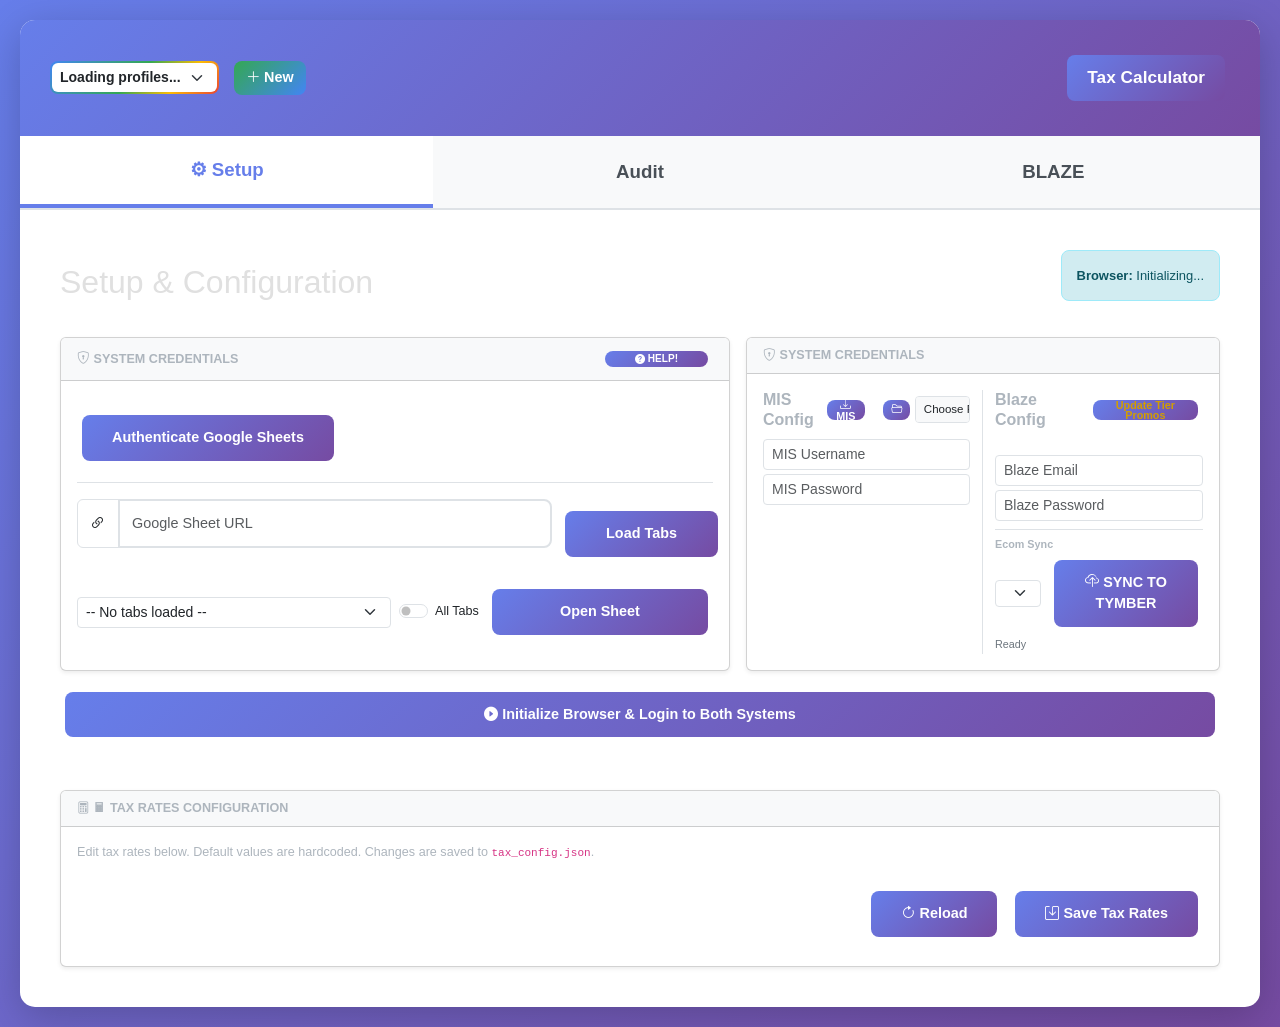
==== templates/index.html @ 5342b63c "Automated upload via uploader script v1.0" ====
<!DOCTYPE html>
<html lang="en">
<head>
    <meta charset="UTF-8">
    <meta name="viewport" content="width=device-width, initial-scale=1.0">
    <title>BLAZE MIS Audit Pro — TAT</title>
    <!-- External CSS -->
    <link href="https://cdn.jsdelivr.net/npm/bootstrap@5.3.0/dist/css/bootstrap.min.css" rel="stylesheet">
    <link href="https://cdn.jsdelivr.net/npm/bootstrap-icons@1.10.0/font/bootstrap-icons.css" rel="stylesheet">
    <link href="https://cdn.datatables.net/1.13.6/css/dataTables.bootstrap5.min.css" rel="stylesheet">
    <!-- App CSS (variables → main → components) -->
    <link rel="stylesheet" href="/static/css/variables.css">
    <link rel="stylesheet" href="/static/css/main.css">
    <link rel="stylesheet" href="/static/css/components/preflight.css">
    <link rel="stylesheet" href="/static/css/components/audit.css">
    <link rel="stylesheet" href="/static/css/components/updown.css">
</head>
<body>
<div class="container-main">
<div class="header">
    <div style="display: flex; justify-content: space-between; align-items: center; width: 100%;">
        <!-- Profile Selector (Google Chrome Colors) -->
        <div style="display: flex; align-items: center; gap: 10px;">
            <div style="display: flex; align-items: center; background: linear-gradient(135deg, #4285F4 0%, #34A853 50%, #FBBC05 75%, #EA4335 100%); padding: 2px; border-radius: 8px;">
                <select id="profile-selector" class="form-select form-select-sm" 
                        style="font-weight: 600; border: none; border-radius: 6px; min-width: 160px; cursor: pointer;"
                        onchange="onProfileChange(this.value)">
                    <option value="">Loading profiles...</option>
                </select>
            </div>
            <button class="btn btn-sm" onclick="openRegisterModal()" 
                    style="background: linear-gradient(135deg, #34A853 0%, #4285F4 100%); color: white; border: none; font-weight: 600; padding: 6px 12px;">
                <i class="bi bi-plus-lg"></i> New
            </button>
        </div>
        
        <!-- Tax Calculator Button -->
        <button id="calcDropdownBtn" class="btn btn-primary" onclick="toggleCalcModal()" 
                style="font-size: 1.2em; padding: 10px 20px; background: linear-gradient(135deg, #667eea 0%, #764ba2 100%); border: none;">
             Tax Calculator
        </button>
    </div>
</div>

<!-- Restart Required Banner (hidden by default) -->
<div id="restart-banner" style="display: none; background: linear-gradient(135deg, #ff6b6b 0%, #ee5a24 100%); color: white; padding: 12px 20px; text-align: center;">
    <strong><i class="bi bi-arrow-repeat"></i> Profile Changed!</strong> 
    <span id="restart-banner-text">Restart required to apply changes.</span>
    <button class="btn btn-light btn-sm ms-3" onclick="restartApplication()" style="font-weight: 600;">
        <i class="bi bi-power"></i> Restart Now
    </button>
    <button class="btn btn-outline-light btn-sm ms-2" onclick="hideRestartBanner()">
        Later
    </button>
</div>

<div class="main-nav" style="display: flex; background: #f8f9fa; border-bottom: 2px solid #dee2e6;">
    <button class="main-nav-btn active" onclick="switchMainTab('setup', this)">&#x2699; Setup</button>
    <button class="main-nav-btn" onclick="switchMainTab('mis', this)"> Audit</button>
    <button class="main-nav-btn" onclick="switchMainTab('blaze', this)"> BLAZE</button>
</div>

<div id="mis-sub-nav" class="sub-nav" style="display:none; padding:10px 20px; background:#fff; border-bottom:1px solid #dee2e6;">
    <button class="sub-nav-btn active" onclick="switchMISTab('csv-gen', this)">Creation Checklist</button>
    <button class="sub-nav-btn" onclick="switchMISTab('id-match', this)">ID Matcher - Google Sheet > MIS CSV</button>
    <button class="sub-nav-btn" onclick="switchMISTab('cleanup-audit', this)" style="background: linear-gradient(135deg, #667eea 0%, #764ba2 100%); color: white; border: none;">&#x1F9F9; Cleanup Audit</button>
    <button class="sub-nav-btn" onclick="switchMISTab('split-audit', this)" style="background: linear-gradient(135deg, #f093fb 0%, #f5576c 100%); color: white; border: none;">&#x2702; Up-Down Planning</button>
    <button class="sub-nav-btn" onclick="switchMISTab('comp-audit', this)" style="background: linear-gradient(135deg, #11998e 0%, #38ef7d 100%); color: white; border: none;"><i class="bi bi-clipboard-check"></i> Comprehensive Audit</button>
    <button class="sub-nav-btn" onclick="switchMISTab('conflict', this)">Conflict Audit - Active</button>
    <button id="reinject-validation-btn" onclick="reinjectValidation()" style="background: linear-gradient(135deg, #28a745 0%, #20c997 100%); color: white; border: none; padding: 8px 16px; border-radius: 4px; font-weight: bold; cursor: pointer; margin-left: 20px; box-shadow: 0 2px 4px rgba(0,0,0,0.2);" title="Re-inject validation code into MIS browser tab after page refresh">&#x1F504; Re-inject Validation</button>
</div>

<div class="content" style="padding:40px;">
    <!-- SETUP TAB -->
    <div id="setup-section" class="main-section active">
        
        <div class="d-flex justify-content-between align-items-center mb-3">
            <h2>Setup & Configuration</h2>
            <div id="browser-ready-status" class="alert alert-secondary py-1 px-3 mb-0" style="font-size: 0.9em;">
                <strong>Browser:</strong> <span id="browser-ready-text">Initializing...</span>
            </div>
        </div>

        <div class="row g-3 mb-3">
            
            <div class="col-lg-7">
                <div class="card h-100 shadow-sm">
                    <div class="card-header bg-light fw-bold text-uppercase text-muted small d-flex justify-content-between align-items-center">
                        <span><i class="bi bi-shield-lock"></i> System Credentials</span>
                        <button class="btn btn-danger btn-sm py-0" style="font-size: 0.8em;" data-bs-toggle="modal" data-bs-target="#helpModal">
                            <i class="bi bi-question-circle-fill"></i> HELP!
                        </button>
                    </div>
                    <div class="card-body d-flex flex-column justify-content-center">
                        
                        <div class="d-flex align-items-center gap-3 mb-3 pb-3 border-bottom">
                            <button class="btn btn-outline-primary btn-sm" onclick="authenticateGoogle()">Authenticate Google Sheets</button>
                            <div id="auth-status" class="d-inline-block small"></div> 
                        </div>

                        <div class="row g-2 align-items-center mb-3">
                            <div class="col-9">
                                <div class="input-group">
                                    <span class="input-group-text bg-white"><i class="bi bi-link-45deg"></i></span>
                                    <input type="text" id="mis-sheet-url" class="form-control" placeholder="Google Sheet URL">
                                </div>
                            </div>
                            <div class="col-3">
                                <button class="btn btn-secondary w-100" onclick="loadMISSheetTabs(this)">Load Tabs</button>
                            </div>
                        </div>

                        <div class="row g-2 align-items-center">
                            <div class="col-md-6">
                                <select id="mis-tab" class="form-select form-select-sm">
                                    <option value="">-- No tabs loaded --</option>
                                </select>
                            </div>
                            <div class="col-md-6 d-flex align-items-center gap-2">
                                <div class="form-check form-switch mb-0" style="white-space: nowrap;">
                                    <input class="form-check-input" type="checkbox" id="mis-show-all-tabs" onchange="renderTabOptions()">
                                    <label class="form-check-label small" for="mis-show-all-tabs">All Tabs</label>
                                </div>
                                <button class="btn btn-primary btn-sm flex-grow-1" onclick="initializeSheetPage(this)">Open Sheet</button>
                            </div>
                        </div>
                    </div>
                </div>
            </div>

            <div class="col-lg-5">
                <div class="card h-100 shadow-sm">
                    <div class="card-header bg-light fw-bold text-uppercase text-muted small">
                        <i class="bi bi-shield-lock"></i> System Credentials
                    </div>
            <div class="card-body">
                <div class="row">
                    <div class="col-md-6 border-end">
                        <div class="d-flex justify-content-between align-items-center mb-1">
                            <div class="d-flex align-items-center gap-2">
                                <h6 class="text-muted fw-bold mb-0">MIS Config</h6>
                                <button class="btn btn-outline-success py-0 px-2" style="font-size: 0.75em; height: 20px; line-height: 1;" onclick="pullMisCsv(this)">
                                    <i class="bi bi-download"></i> MIS CSV
                                </button>
                                <button class="btn btn-outline-secondary py-0 px-2" style="font-size: 0.75em; height: 20px; line-height: 1;" onclick="openMisReportsFolder()" title="Open MIS Reports folder">
                                    <i class="bi bi-folder2-open"></i>
                                </button>
                            </div>
                            <div style="width: 50%;">
                                <input type="file" id="mis-csv" accept=".csv" class="form-control form-control-sm" style="font-size: 0.8em;" onchange="handleMISCSV(this)">
                            </div>
                        </div>
                        <div id="mis-csv-status" class="small text-success text-end mb-2" style="min-height: 1.2em; font-size: 0.75em; margin-top:-5px;"></div>
                        <div id="mis-csv-folder-path" class="small text-muted text-end" style="font-size: 0.65em; margin-top:-10px; word-break: break-all;"></div>

                        <div class="mb-2">
                            <input type="text" id="mis-username" class="form-control form-control-sm mb-1" placeholder="MIS Username">
                            <input type="password" id="mis-password" class="form-control form-control-sm" placeholder="MIS Password">
                        </div>
                    </div>

                    <div class="col-md-6">
                        <div class="d-flex justify-content-between align-items-center mb-1">
                            <div class="d-flex align-items-center gap-2">
                                <h6 class="text-muted fw-bold mb-0">Blaze Config</h6>
                                <button class="btn btn-outline-warning py-0 px-2" 
                                        style="font-size: 0.75em; height: 20px; line-height: 1; font-weight: bold; color: #d39e00; border-color: #ffc107;" 
                                        onclick="runTierUpdate(this)"
                                        title="Run automated tag updates for T1/T2/T3 Bag Days">
                                    Update Tier Promos
                                </button>
                            </div>
                        </div>
                        
                        <div id="blaze-sync-status" class="small mb-1" style="min-height:18px; font-size: 0.8em;"></div>

                        <div class="mb-2 mt-1">
                            <input type="text" id="blaze-email" class="form-control form-control-sm mb-1" placeholder="Blaze Email">
                            <input type="password" id="blaze-password" class="form-control form-control-sm" placeholder="Blaze Password">
                        </div>
                        
                        <!-- v12.24.0: Blaze Ecom Sync to Tymber -->
                        <div class="mt-2 pt-2 border-top">
                            <div class="d-flex align-items-center gap-2 mb-1">
                                <h6 class="text-muted fw-bold mb-0" style="font-size: 0.75em;">Ecom Sync</h6>
                            </div>
                            <div class="d-flex align-items-center gap-2">
                                <select id="ecom-sync-store" class="form-select form-select-sm" style="flex: 1; font-size: 0.8em;">
                                    <option value="">Select Store...</option>
                                    <option value="DAVIS">DAVIS</option>
                                    <option value="DIXON">DIXON</option>
                                    <option value="NAPA">NAPA</option>
                                    <option value="SANTA ROSA">SANTA ROSA</option>
                                    <option value="OAKLAND">OAKLAND</option>
                                    <option value="SAN FRANCISCO">SAN FRANCISCO</option>
                                    <option value="LOS ANGELES">LOS ANGELES</option>
                                    <option value="SAN DIEGO">SAN DIEGO</option>
                                    <option value="SAN JOSE">SAN JOSE</option>
                                    <option value="SACRAMENTO">SACRAMENTO</option>
                                    <option value="FRESNO">FRESNO</option>
                                    <option value="LONG BEACH">LONG BEACH</option>
                                </select>
                                <button class="btn btn-outline-primary btn-sm" 
                                        onclick="syncToTymber(this)"
                                        title="Sync inventory to Tymber menu for selected store">
                                    <i class="bi bi-cloud-upload"></i> SYNC TO TYMBER
                                </button>
                            </div>
                            <div id="ecom-sync-status" class="small mt-1" style="min-height: 18px; font-size: 0.75em; color: #6c757d;">Ready</div>
                        </div>
                    </div>
                </div>
            </div>
        </div>
        </div>  <!-- Close col-lg-5 -->
    </div>  <!-- Close row g-3 mb-3 -->


        <div class="d-grid gap-2">
            <button class="btn btn-success btn-lg fw-bold" onclick="initializeAllSystems(this)">
                <i class="bi bi-play-circle-fill"></i> Initialize Browser & Login to Both Systems
            </button>
            <div id="init-status" class="text-center mt-2"></div>
        </div>

        <!-- TAX RATES CONFIGURATION -->
        <div class="row g-3 mt-3">
            <div class="col-12">
                <div class="card shadow-sm">
                    <div class="card-header bg-light fw-bold text-uppercase text-muted small">
                        <i class="bi bi-calculator"></i> &#x1F5A9; Tax Rates Configuration
                    </div>
                    <div class="card-body">
                        <p class="text-muted small mb-3">
                            Edit tax rates below. Default values are hardcoded. Changes are saved to <code>tax_config.json</code>.
                        </p>
                        <div class="row g-2" id="tax-rates-container">
                            <!-- Tax rate inputs will be populated by JavaScript -->
                        </div>
                        <div class="d-flex justify-content-end gap-2 mt-3">
                            <button class="btn btn-secondary" onclick="loadTaxRatesForEdit()">
                                <i class="bi bi-arrow-clockwise"></i> Reload
                            </button>
                            <button class="btn btn-primary" onclick="saveTaxRates()">
                                <i class="bi bi-save"></i> Save Tax Rates
                            </button>
                        </div>
                        <div id="tax-save-status" class="mt-2 text-center small"></div>
                    </div>
                </div>
            </div>
        </div>

        <div id="setup-summary"></div>
    </div>
    
    <!-- MIS TAB -->
    <div id="mis-section" class="main-section">
        
        <!-- Creation Checklist -->
        <div id="csv-gen-section" class="sub-section active">
            <h2>Creation Checklist</h2>
            <button class="btn" onclick="generateCSV()">Generate CSV</button>
            <div id="gen-results">
                <!-- Deal type sub-tabs will be injected here by displayGeneratedCSV() -->
            </div>
        </div>
        
        <!-- ID Matcher -->
        <div id="id-match-section" class="sub-section">
            <h2>ID Matcher</h2>
            
            <!-- v12.1: Subtabs for ID Matcher and MAudit -->
            <ul class="nav nav-tabs mb-3" id="idMatcherSubTabs">
                <li class="nav-item">
                    <a class="nav-link active" href="#" onclick="switchIdMatcherSubTab('matcher', this); return false;">ID Matcher</a>
                </li>
                <li class="nav-item">
                    <a class="nav-link" href="#" onclick="switchIdMatcherSubTab('maudit', this); return false;">Google > MAudit</a>
                </li>
            </ul>
            
            <!-- ID Matcher Subtab Content -->
            <div id="id-matcher-subtab-matcher" class="id-matcher-subtab-content">
                <div class="focus-panel" id="matcher-focus-panel">
                    <div class="form-check form-switch">
                        <input class="form-check-input" type="checkbox" id="matcher-focus-enable" onchange="toggleFocus('matcher')">
                        <label class="form-check-label fw-bold" for="matcher-focus-enable"> Enable Focus</label>
                    </div>
                    <div id="matcher-focus-controls" style="display:flex; gap:15px; opacity:0.5; pointer-events:none;">
                        <input type="date" id="matcher-focus-date" class="form-control" style="width:auto;">
                        <div class="form-check form-switch pt-2">
                            <input class="form-check-input" type="checkbox" id="matcher-focus-expand">
                            <label class="form-check-label" for="matcher-focus-expand"> Expand to Month</label>
                        </div>
                    </div>
                    <div style="display: flex; align-items: center; gap: 10px; margin-left: auto;">
                        <button class="btn" onclick="runMatcher()">Run Matcher</button>
                        <div id="apply-btns-container" style="display:none;">
                            <button id="apply-mis-btn" class="btn btn-success btn-sm" onclick="applyMatches('mis')" title="Apply only MIS IDs to Google Sheet">
                                <i class="bi bi-file-earmark-plus"></i> Apply MIS IDs
                            </button>
                            <button id="apply-blaze-btn" class="btn btn-primary btn-sm" onclick="applyMatches('blaze')" title="Apply only Blaze Titles to Google Sheet">
                                <i class="bi bi-lightning-charge"></i> Apply Blaze Titles
                            </button>
                            <button id="apply-all-btn" class="btn btn-warning btn-sm" onclick="applyMatches('all')" title="Apply both MIS IDs and Blaze Titles">
                                <i class="bi bi-check2-all"></i> Apply All
                            </button>
                        </div>
                        <span id="matcher-status" style="color: #666; font-style: italic; font-size: 0.9em;"></span>
                    </div>
                </div>
                <div id="match-results">
                    <!-- Deal type sub-tabs will be injected here by displayMatchResults() -->
                </div>
            </div>
            
            <!-- MAudit Subtab Content (v12.1) -->
            <div id="id-matcher-subtab-maudit" class="id-matcher-subtab-content" style="display:none;">
                <div class="alert alert-info mb-3">
                    <i class="bi bi-info-circle"></i> 
                    <strong>Google > MAudit:</strong> Verify Google Sheet deals against MIS CSV data.
                    <br><small class="text-muted">Compares: Discount, Vendor %, Start/End Dates, Brand, Locations. Groups by verification status.</small>
                </div>
                
                <div class="d-flex justify-content-between align-items-center mb-3">
                    <div>
                        <button class="btn btn-primary" onclick="runMAudit()">
                            <i class="bi bi-check2-circle"></i> Run MAudit Verification
                        </button>
                        <span id="maudit-status" class="ms-2" style="color: #666; font-style: italic;"></span>
                    </div>
                </div>
                
                <div id="maudit-results">
                    <!-- MAudit results will be injected here by renderMAuditResults() -->
                    <p class="text-muted">Click "Run MAudit Verification" to compare Google Sheet against MIS CSV.</p>
                </div>
            </div>
        </div>
        <div id="conflict-section" class="sub-section">
            <div class="d-flex justify-content-between align-items-center mb-3">
                <h2>[!] ⚠️⚠️ Conflict Audit</h2>
                <div>
                    <span id="conflict-stats" class="badge bg-secondary fs-6 me-2">Ready to Scan</span>
                    <button class="btn btn-warning fw-bold" onclick="runConflictAudit()">
                        <i class="bi bi-radioactive"></i> Run Conflict Check
                    </button>
                </div>
            </div>
            
            <div class="alert alert-info">
                <i class="bi bi-info-circle"></i> 
                Scans <strong>Active Deals</strong> (running today) in MIS .CSV for duplicates/potential conflicts based on 
                <strong>Brand and Weekday</strong>, ignores store location for now.
            </div>

            <div id="conflict-results">
                <!-- Conflict results will be injected here by renderConflictResults() -->
            </div>
        </div> 

        <!-- ============================================ -->
        <!-- CLEANUP AUDIT - Find stale MIS entries -->
        <!-- ============================================ -->
        <div id="cleanup-audit-section" class="sub-section">
            <div class="d-flex justify-content-between align-items-center mb-3">
                <h2 style="background: linear-gradient(135deg, #667eea 0%, #764ba2 100%); -webkit-background-clip: text; -webkit-text-fill-color: transparent; background-clip: text;">
                    &#x1F9F9; Cleanup Audit
                </h2>
                <div>
                    <span id="cleanup-audit-stats" class="badge bg-secondary fs-6 me-2">Ready</span>
                    <button class="btn btn-primary fw-bold" onclick="runCleanupAudit()">
                        <i class="bi bi-search"></i> Run Cleanup Audit
                    </button>
                </div>
            </div>

            <div class="alert alert-info mb-3">
                <strong><i class="bi bi-lightbulb"></i> Purpose:</strong> Find active MIS entries that should be turned off.
                <br><small class="text-muted">
                    Identifies MIS entries that are <strong>active</strong> (no end date or end date in future) 
                    but are <strong>NOT</strong> found in the Google Sheet. These are potential stragglers from old deals.
                </small>
            </div>

            <!-- Detection Method Sub-Tabs -->
            <ul class="nav nav-tabs mb-3" id="cleanupMethodTabs">
                <li class="nav-item">
                    <a class="nav-link active" href="#" onclick="switchCleanupMethod('full-match', this); return false;">
                        <i class="bi bi-check2-all"></i> Full Field Match
                    </a>
                </li>
                <li class="nav-item">
                    <a class="nav-link" href="#" onclick="switchCleanupMethod('id-only', this); return false;">
                        <i class="bi bi-hash"></i> MIS ID Only
                    </a>
                </li>
            </ul>

            <!-- Method 1: Full Field Match -->
            <div id="cleanup-method-full-match" class="cleanup-method-content" style="display:block;">
                <div class="alert alert-secondary mb-3">
                    <strong>Full Field Match:</strong> Finds active MIS entries where Brand + Weekday + Discount + Vendor% + Locations 
                    do NOT match any row in the Google Sheet.
                </div>
                
                <!-- Section Sub-Tabs (Weekly/Monthly/Sale) -->
                <ul class="nav nav-pills mb-3" id="cleanupFullMatchSectionTabs">
                    <li class="nav-item">
                        <a class="nav-link active" href="#" onclick="filterCleanupSection('full-match', 'all', this); return false;">All</a>
                    </li>
                    <li class="nav-item">
                        <a class="nav-link" href="#" onclick="filterCleanupSection('full-match', 'weekly', this); return false;">Weekly</a>
                    </li>
                    <li class="nav-item">
                        <a class="nav-link" href="#" onclick="filterCleanupSection('full-match', 'monthly', this); return false;">Monthly</a>
                    </li>
                    <li class="nav-item">
                        <a class="nav-link" href="#" onclick="filterCleanupSection('full-match', 'sale', this); return false;">Sale</a>
                    </li>
                </ul>
                
                <div id="cleanup-full-match-results">
                    <p class="text-muted">Click "Run Cleanup Audit" to scan for stale MIS entries.</p>
                </div>
            </div>

            <!-- Method 2: MIS ID Only -->
            <div id="cleanup-method-id-only" class="cleanup-method-content" style="display:none;">
                <div class="alert alert-secondary mb-3">
                    <strong>MIS ID Only:</strong> Finds active MIS entries whose ID does NOT appear anywhere 
                    in the Google Sheet's MIS ID column.
                </div>
                
                <!-- Section Sub-Tabs (Weekly/Monthly/Sale) -->
                <ul class="nav nav-pills mb-3" id="cleanupIdOnlySectionTabs">
                    <li class="nav-item">
                        <a class="nav-link active" href="#" onclick="filterCleanupSection('id-only', 'all', this); return false;">All</a>
                    </li>
                    <li class="nav-item">
                        <a class="nav-link" href="#" onclick="filterCleanupSection('id-only', 'weekly', this); return false;">Weekly</a>
                    </li>
                    <li class="nav-item">
                        <a class="nav-link" href="#" onclick="filterCleanupSection('id-only', 'monthly', this); return false;">Monthly</a>
                    </li>
                    <li class="nav-item">
                        <a class="nav-link" href="#" onclick="filterCleanupSection('id-only', 'sale', this); return false;">Sale</a>
                    </li>
                </ul>
                
                <div id="cleanup-id-only-results">
                    <p class="text-muted">Click "Run Cleanup Audit" to scan for stale MIS entries.</p>
                </div>
            </div>
        </div>

        <!-- ============================================ -->
        <!-- UP-DOWN PLANNING (formerly Split Audit) -->
        <!-- ============================================ -->
        <div id="split-audit-section" class="sub-section">
            <div class="d-flex justify-content-between align-items-center mb-3">
                <h2 style="background: linear-gradient(135deg, #f093fb 0%, #f5576c 100%); -webkit-background-clip: text; -webkit-text-fill-color: transparent; background-clip: text;">
                    &#x2702; Up-Down Planning
                </h2>
                <span id="split-audit-stats" class="badge bg-secondary fs-6">Ready</span>
            </div>

            <div class="alert alert-info mb-3">
                <strong><i class="bi bi-lightbulb"></i> Purpose:</strong> Manage Weekly Deal splits when interrupted by Sale/Monthly deals.
                <br><small class="text-muted">
                    <strong>Dominance Hierarchy:</strong> Sale/Monthly (Tier 1) > Weekly (Tier 2). 
                    Weekly deals must be <em>split</em> in MIS to avoid overlap on conflict dates.
                </small>
            </div>

            <!-- Phase Sub-Tabs -->
            <div class="btn-group mb-3" role="group" style="width: 100%;">
                <button type="button" class="btn btn-outline-primary active split-phase-btn" 
                        onclick="switchSplitPhase('planning', this)" style="flex: 1;">
                    <i class="bi bi-list-task"></i> Phase 1: Planning
                </button>
                <button type="button" class="btn btn-outline-success split-phase-btn" 
                        onclick="switchSplitPhase('final-check', this)" style="flex: 1;">
                    <i class="bi bi-check2-all"></i> Phase 2: Final Verification
                </button>
            </div>

            <!-- Phase 1: Planning -->
            <div id="split-phase-planning" class="split-phase-content active">
                <div class="card shadow-sm">
                    <div class="card-header bg-primary text-white">
                        <strong><i class="bi bi-list-task"></i> Phase 1: Planning (Google Sheet Only)</strong>
                    </div>
                    <div class="card-body">
                        <p class="text-muted mb-3">
                            <strong>Goal:</strong> Analyze your Google Sheet and generate a <em>To-Do List</em> for MIS entries.
                            <br>If a Weekly deal conflicts with a Sale/Monthly deal on specific dates, you'll see exactly how to split it.
                        </p>
                        
                        <div class="text-center mb-4">
                            <button class="btn btn-primary btn-lg fw-bold shadow" onclick="runSplitPlanningAudit()" style="padding: 15px 40px;">
                                <i class="bi bi-calendar-check"></i> Generate Split Plan
                            </button>
                        </div>

                        <div id="split-planning-results">
                            <!-- Planning results will be injected here -->
                        </div>
                    </div>
                </div>
            </div>

            <!-- Phase 2: Final Verification -->
            <div id="split-phase-final-check" class="split-phase-content" style="display: none;">
                <div class="card shadow-sm">
                    <div class="card-header bg-success text-white">
                        <strong><i class="bi bi-check2-all"></i> Phase 2: Final Verification (Sheet + MIS CSV)</strong>
                    </div>
                    <div class="card-body">
                        <p class="text-muted mb-3">
                            <strong>Goal:</strong> Verify that deals created in MIS match the expected entry plans from Phase 1.
                            <br>Compares MIS IDs logged in Google Sheet against actual CSV data.
                        </p>

                        <div class="alert alert-success">
                            <i class="bi bi-info-circle"></i> 
                            <strong>Prerequisites:</strong>
                            <ul class="mb-0 mt-2">
                                <li>Complete Phase 1 to generate split plans</li>
                                <li>Create all deals in MIS (Part 1, GAP, PATCH, Part 2)</li>
                                <li>Log MIS IDs in Google Sheet using Apply buttons (with prefixes: "Gap: ", "Patch: ")</li>
                                <li>Pull the latest MIS CSV after creating all deals</li>
                            </ul>
                        </div>
                        
                        <div class="row mb-3">
                            <div class="col-md-6">
                                <div class="card border-secondary">
                                    <div class="card-body text-center">
                                        <div class="mb-2 text-muted small">MIS CSV Status</div>
                                        <div id="phase2-csv-status" class="fw-bold text-secondary">
                                            <i class="bi bi-file-earmark-x"></i> No CSV Loaded
                                        </div>
                                    </div>
                                </div>
                            </div>
                            <div class="col-md-6">
                                <div class="card border-secondary">
                                    <div class="card-body text-center">
                                        <button class="btn btn-outline-primary btn-sm" onclick="pullMisCsvForPhase2()">
                                            <i class="bi bi-cloud-download"></i> Pull MIS CSV
                                        </button>
                                        <span class="text-muted small ms-2">(Updates global CSV)</span>
                                    </div>
                                </div>
                            </div>
                        </div>
                        
                        <div class="text-center mb-4">
                            <button class="btn btn-success btn-lg fw-bold shadow" onclick="runPhase2FinalCheck()" style="padding: 15px 40px;">
                                <i class="bi bi-shield-check"></i> Run Final Verification
                            </button>
                        </div>

                        <div id="split-final-check-results">
                            <!-- Final verification results will be injected here -->
                        </div>
                    </div>
                </div>
            </div>
        </div>

        <!-- ============================================ -->
        <!-- v12.25.0: COMPREHENSIVE AUDIT -->
        <!-- ============================================ -->
        <div id="comp-audit-section" class="sub-section">
            <div class="d-flex justify-content-between align-items-center mb-3">
                <h2 style="color: #1a1a1a; font-weight: bold;">
                    <i class="bi bi-clipboard-check" style="color: #11998e;"></i> Comprehensive Audit
                </h2>
                <span id="comp-audit-stats" class="badge bg-secondary fs-6">Ready</span>
            </div>

            <div class="alert alert-info mb-3">
                <i class="bi bi-clipboard-check"></i> 
                <strong>Comprehensive Audit:</strong> Systematic verification of Google Sheet deals against MIS CSV and Blaze discounts.
                <br><small class="text-muted">Sequential audit workflow with progress tracking, notes, and export capability.</small>
            </div>
            
            <!-- Audit Controls -->
            <div class="card mb-3 shadow-sm">
                <div class="card-header bg-light">
                    <strong><i class="bi bi-sliders"></i> Audit Configuration</strong>
                </div>
                <div class="card-body">
                    <!-- Audit Mode Toggle -->
                    <div class="row mb-3">
                        <div class="col-md-4">
                            <label class="form-label fw-bold">Audit Mode</label>
                            <div class="btn-group w-100" role="group">
                                <input type="radio" class="btn-check" name="auditMode" id="auditModeFull" value="full" checked onchange="toggleAuditMode()">
                                <label class="btn btn-outline-primary" for="auditModeFull">Full Audit</label>
                                <input type="radio" class="btn-check" name="auditMode" id="auditModeCustom" value="custom" onchange="toggleAuditMode()">
                                <label class="btn btn-outline-primary" for="auditModeCustom">Custom Audit</label>
                            </div>
                        </div>
                    </div>
                    
                    <!-- Custom Audit Options (hidden by default) -->
                    <div id="customAuditOptions" style="display:none;">
                        <hr>
                        <div class="row mb-3">
                            <!-- Section Filter -->
                            <div class="col-md-4">
                                <label class="form-label fw-bold">Sections</label>
                                <div class="d-flex gap-3">
                                    <div class="form-check">
                                        <input class="form-check-input" type="checkbox" id="auditSectionWeekly" value="weekly" checked>
                                        <label class="form-check-label" for="auditSectionWeekly">Weekly</label>
                                    </div>
                                    <div class="form-check">
                                        <input class="form-check-input" type="checkbox" id="auditSectionMonthly" value="monthly" checked>
                                        <label class="form-check-label" for="auditSectionMonthly">Monthly</label>
                                    </div>
                                    <div class="form-check">
                                        <input class="form-check-input" type="checkbox" id="auditSectionSale" value="sale" checked>
                                        <label class="form-check-label" for="auditSectionSale">Sale</label>
                                    </div>
                                </div>
                            </div>
                            
                            <!-- Weekday Filter -->
                            <div class="col-md-5">
                                <label class="form-label fw-bold">Weekdays</label>
                                <div class="d-flex gap-2 flex-wrap">
                                    <div class="form-check form-check-inline">
                                        <input class="form-check-input audit-weekday-check" type="checkbox" id="auditWeekMon" value="mon">
                                        <label class="form-check-label" for="auditWeekMon">Mon</label>
                                    </div>
                                    <div class="form-check form-check-inline">
                                        <input class="form-check-input audit-weekday-check" type="checkbox" id="auditWeekTue" value="tue">
                                        <label class="form-check-label" for="auditWeekTue">Tue</label>
                                    </div>
                                    <div class="form-check form-check-inline">
                                        <input class="form-check-input audit-weekday-check" type="checkbox" id="auditWeekWed" value="wed">
                                        <label class="form-check-label" for="auditWeekWed">Wed</label>
                                    </div>
                                    <div class="form-check form-check-inline">
                                        <input class="form-check-input audit-weekday-check" type="checkbox" id="auditWeekThu" value="thu">
                                        <label class="form-check-label" for="auditWeekThu">Thu</label>
                                    </div>
                                    <div class="form-check form-check-inline">
                                        <input class="form-check-input audit-weekday-check" type="checkbox" id="auditWeekFri" value="fri">
                                        <label class="form-check-label" for="auditWeekFri">Fri</label>
                                    </div>
                                    <div class="form-check form-check-inline">
                                        <input class="form-check-input audit-weekday-check" type="checkbox" id="auditWeekSat" value="sat">
                                        <label class="form-check-label" for="auditWeekSat">Sat</label>
                                    </div>
                                    <div class="form-check form-check-inline">
                                        <input class="form-check-input audit-weekday-check" type="checkbox" id="auditWeekSun" value="sun">
                                        <label class="form-check-label" for="auditWeekSun">Sun</label>
                                    </div>
                                </div>
                                <button class="btn btn-outline-secondary btn-sm mt-2" onclick="toggleWeekendAudit()">
                                    <i class="bi bi-calendar-weekend"></i> Weekend Toggle
                                </button>
                            </div>
                            
                            <!-- Date Picker -->
                            <div class="col-md-3">
                                <label class="form-label fw-bold">Specific Date</label>
                                <input type="date" id="auditSpecificDate" class="form-control">
                                <small class="text-muted">Filter deals active on this date</small>
                            </div>
                        </div>
                    </div>
                </div>
            </div>
            
            <!-- Load/Start Buttons -->
            <div class="d-flex justify-content-between align-items-center mb-3">
                <div class="d-flex gap-2">
                    <button class="btn btn-primary" onclick="loadAuditDeals()">
                        <i class="bi bi-arrow-repeat"></i> Load Deals
                    </button>
                    <button id="startAuditBtn" class="btn btn-success" onclick="startSequentialAudit()" disabled>
                        <i class="bi bi-play-fill"></i> Start Audit
                    </button>
                </div>
                <div class="d-flex gap-2 align-items-center">
                    <span id="auditDealCount" class="badge bg-secondary fs-6">No deals loaded</span>
                    <button id="exportAuditBtn" class="btn btn-outline-info btn-sm" onclick="exportAuditReport()" disabled>
                        <i class="bi bi-download"></i> Export Report
                    </button>
                </div>
            </div>
            
            <!-- Audit Overview/Deal Table -->
            <div id="auditOverviewContainer" style="display:none;">
                <!-- Summary Counts -->
                <div class="row mb-3" id="auditSummaryCounts">
                    <!-- Will be populated by JS -->
                </div>
                
                <!-- Scrollable Deal Table -->
                <div class="scrollable-table-container" style="max-height:600px; overflow-y:auto;">
                    <table class="table table-sm table-hover table-bordered" id="auditDealsTable" style="font-size:0.85em;">
                        <thead class="sticky-top" style="background:#e9ecef; color:#212529;">
                            <tr>
                                <th>Row</th>
                                <th>Brand</th>
                                <th style="color:#6c757d;">Linked</th>
                                <th>Weekday</th>
                                <th>Notes</th>
                                <th>Deal Info</th>
                                <th>Discount</th>
                                <th>Vendor %</th>
                                <th>Locations</th>
                                <th>Categories</th>
                                <th>Status</th>
                                <th>MIS ID</th>
                                <th>Audit Status</th>
                                <th>Actions</th>
                            </tr>
                        </thead>
                        <tbody id="auditDealsTableBody">
                            <!-- Populated by loadAuditDeals() -->
                        </tbody>
                    </table>
                </div>
            </div>
            
            <!-- Initial placeholder -->
            <div id="auditPlaceholder">
                <div class="text-center p-4 border rounded bg-light">
                    <i class="bi bi-clipboard-check" style="font-size: 3em; color: #6c757d;"></i>
                    <h5 class="mt-3">Ready to Audit</h5>
                    <p class="text-muted mb-0">Click "Load Deals" to populate the audit table from ID Matcher data.</p>
                    <small class="text-muted">Make sure you've run the ID Matcher first to load deal data.</small>
                </div>
            </div>
        </div>

    </div> <div id="blaze-section" class="main-section">
        
        <div class="mb-3" style="border-bottom: 1px solid #dee2e6; padding-bottom: 10px;">
            <div class="btn-group">
                <button class="btn btn-outline-primary active" id="btn-blaze-promo" onclick="switchBlazeTab('promo')">
                    &#x1F5A9; Company Promotions
                </button>
                <button class="btn btn-outline-primary" id="btn-blaze-inv" onclick="switchBlazeTab('inv')">
                     Inventory Report
                </button>
            </div>
        </div>

        <div id="blaze-promo-content">
            <div class="card shadow-sm">
                <div class="card-header bg-white">
                    <div class="d-flex justify-content-between align-items-start gap-3">
                        <div style="flex: 1; min-width: 250px;">
                            <div class="fw-bold mb-2"><i class="bi bi-table"></i> Live Promotions Data</div>
                            <div class="input-group input-group-sm mb-2">
                                <span class="input-group-text bg-light"><i class="bi bi-search"></i></span>
                                <input type="text" id="blazeNameSearch" class="form-control" placeholder="Filter by Name..." onkeyup="handlePrimaryInput()">
                            </div>
                            <div class="input-group input-group-sm" id="subSearchContainer" style="display: none;">
                                <span class="input-group-text bg-light"><i class="bi bi-filter"></i></span>
                                <input type="text" id="blazeSubSearch" class="form-control" placeholder="Search within results..." onkeyup="applyBlazeFilters()">
                            </div>
                        </div>
                        
                        <div style="font-size: 0.85em; display: flex; gap: 15px; flex: 1;">
                            <div id="filteredStatsGroup" style="text-align: right; border-right: 1px solid #dee2e6; padding-right: 15px; display: none;">
                                <div class="text-muted small fw-bold text-uppercase" style="font-size: 0.75em;">Filtered Results</div>
                                <span class="badge bg-primary" id="filteredCount">0 Visible</span>
                                <span class="badge bg-white text-success border border-success" id="filteredActive">0 Active</span>
                                <span class="badge bg-white text-danger border border-danger" id="filteredInactive">0 Inactive</span>
                                <span class="badge bg-danger" id="filteredZombie" title="Active deals past end date"> 0 Zombie</span>
                            </div>

                            <div style="text-align: right;">
                                <div class="text-muted small fw-bold text-uppercase" style="font-size: 0.75em;">Total Count</div>
                                <span class="badge bg-secondary" id="totalCount">0 Total Promotions</span>
                                <span class="badge bg-white text-success border border-success" id="totalActive">0 Active</span>
                                <span class="badge bg-white text-danger border border-danger" id="totalInactive">0 Inactive</span>
                                <span class="badge bg-danger" id="totalZombie" title="Active deals past end date"> 0 Zombie</span>
                            </div>
                        </div>
                        
                        <div style="min-width: 200px;">
                            <div class="d-grid gap-2">
                                <button onclick="fetchBlazeData()" class="btn btn-primary btn-sm fw-bold">
                                    <i class="bi bi-arrow-clockwise"></i> Refresh / Sync Data
                                </button>
                                <button onclick="exportData('full')" class="btn btn-primary btn-sm">
                                    <i class="bi bi-database"></i> Full Report
                                </button>
                                <button id="downloadFilteredBtn" onclick="exportFilteredData()" class="btn btn-info btn-sm">
                                    <i class="bi bi-funnel"></i> Download Filtered
                                </button>
                            </div>
                            <div class="mt-2 d-flex gap-2 align-items-center">
                                <div class="zombie-toggle-container">
                                    <span class="zombie-toggle-label"> Zombie</span>
                                    <label class="zombie-toggle-switch">
                                        <input type="checkbox" id="zombieCleanupToggle" onchange="toggleZombieCleanupMode()">
                                        <span class="zombie-toggle-slider"></span>
                                    </label>
                                </div>
                                <button id="zombieCleanupBtn" onclick="startZombieCleanup()" class="btn btn-danger btn-sm" style="display: none;">
                                     Zombie Cleanup
                                </button>
                                <div class="draft-toggle-container">
                                    <span class="draft-toggle-label"> Draft</span>
                                    <label class="draft-toggle-switch">
                                        <input type="checkbox" id="draftSelectionToggle" onchange="toggleDraftSelectionMode()">
                                        <span class="draft-toggle-slider"></span>
                                    </label>
                                </div>
                                <button id="draftSelectedBtn" onclick="startDraftSelected()" class="btn btn-warning btn-sm" style="display: none;">
                                     Draft Selected (<span id="draftSelectedCount">0</span>)
                                </button>
                            </div>
                        </div>
                    </div>
                </div>
                <div class="card-body p-0">
                    <div id="promotionsTableWrapper">
                        <table id="promotionsTable" class="table table-striped table-hover w-100 mb-0" style="font-size: 0.8rem;">
                            <thead>
                                <tr>
                                    <th>Detail</th>
                                    <th>ID</th>
                                    <th>Name</th>
                                    <th>Status</th>
                                    <th>Auto/Manual</th>
                                    <th>Locations</th>
                                    <th>Groups (Buy)</th>
                                    <th>Groups (Get)</th>
                                    <th>Type</th>
                                    <th>Value</th>
                                    <th>Start</th>
                                    <th>End</th>
                                    <th>Days Until End</th>
                                </tr>
                            </thead>
                            <tbody></tbody>
                        </table>
                    </div> 
                </div> 
            </div> 
        </div>

        <div id="blaze-inv-content" style="display:none;">
            <!-- Control Bar -->
            <div class="card shadow-sm mb-3">
                <div class="card-body py-2">
                    <div class="row g-2">
                        <!-- Left Column: Fetch & Load (Stacked) -->
                        <div class="col-md-4">
                            <!-- Fetch Fresh Section -->
                            <div class="mb-2">
                                <div class="input-group input-group-sm">
                                    <span class="input-group-text fw-bold"> Fetch Fresh</span>
                                    <select id="invStoreSelect" class="form-select">
                                        <option value="">-- Select Store --</option>
                                        <option value="The Artist Tree - West Hollywood">West Hollywood</option>
                                        <option value="The Artist Tree - Beverly Hills">Beverly Hills</option>
                                        <option value="The Artist Tree - Koreatown">Koreatown</option>
                                        <option value="The Artist Tree - Riverside">Riverside</option>
                                        <option value="The Artist Tree - Fresno">Fresno (Palm)</option>
                                        <option value="The Artist Tree - Fresno Shaw">Fresno Shaw</option>
                                        <option value="The Artist Tree - Oxnard">Oxnard</option>
                                        <option value="The Artist Tree - El Sobrante">El Sobrante</option>
                                        <option value="The Artist Tree - Laguna Woods">Laguna Woods</option>
                                        <option value="The Artist Tree - Hawthorne">Hawthorne</option>
                                        <option value="The Artist Tree - Dixon">Dixon</option>
                                        <option value="The Artist Tree - Davis">Davis</option>
                                    </select>
                                    <button id="btnFetchFresh" class="btn btn-primary btn-sm fw-bold" onclick="fetchInventoryData()">
                                        <i class="bi bi-cloud-download"></i> Fetch
                                    </button>
                                </div>
                            </div>
                            
                            <!-- Load Saved Section -->
                            <div>
                                <div class="input-group input-group-sm">
                                    <span class="input-group-text fw-bold"> Load Saved</span>
                                    <select id="savedReportsDropdown" class="form-select">
                                        <option value="">-- Select Report --</option>
                                    </select>
                                    <button class="btn btn-info btn-sm fw-bold" onclick="loadSavedReport()">
                                        <i class="bi bi-folder-open"></i> Load
                                    </button>
                                </div>
                            </div>
                        </div>

                        <!-- Middle Column: Debug Log -->
                        <div class="col-md-6">
                            <div class="debug-log-panel" id="debugLogPanel" style="display: none;">
                                <div class="d-flex justify-content-between align-items-center mb-1">
                                    <span class="fw-bold text-primary small"> FETCH DEBUG LOG</span>
                                    <span class="small text-muted">
                                        <i class="bi bi-clock"></i> <span id="debugTimer">00:00</span> | 
                                        ETA: <span id="debugETA">--</span>
                                    </span>
                                </div>
                                <div class="progress mb-1" style="height: 8px;">
                                    <div id="debugProgress" class="progress-bar progress-bar-striped progress-bar-animated" 
                                         role="progressbar" style="width: 0%"></div>
                                </div>
                                <div id="debugMessages" class="debug-messages small">
                                    <!-- Log messages appear here -->
                                </div>
                            </div>
                        </div>

                        <!-- Right Column: Export Button -->
                        <div class="col-md-2 d-flex align-items-center justify-content-end">
                            <button class="btn btn-success btn-sm fw-bold" onclick="openInventoryExportModal()">
                                <i class="bi bi-file-earmark-excel"></i> Export
                            </button>
                        </div>
                    </div>
                </div>
            </div>

            

            <!-- Status Bar (shows current data info) -->
            <div class="card shadow-sm mb-2" id="inventoryStatusCard" style="display: none;">
                <div class="card-body py-1 bg-light">
                    <span id="inventoryStatusText" class="text-muted small"></span>
                </div>
            </div>

            <!-- Filter Bar -->
            <div class="card shadow-sm mb-2">
                <div class="card-body py-2 bg-light">
                    <div class="row g-2">
                        <!-- First Row: Search Bars -->
                        <div class="col-md-3">
                            <div class="input-group input-group-sm">
                                <span class="input-group-text"></span>
                                <input type="text" id="invSearchName" class="form-control form-control-sm" 
                                       placeholder="Search Name (Primary)..." 
                                       onkeyup="debouncedInventorySearch()">
                                <button class="btn btn-outline-secondary btn-sm" onclick="clearSearchField('invSearchName')" title="Clear">
                                    <i class="bi bi-x"></i>
                                </button>
                            </div>
                        </div>
                        <div class="col-md-3">
                            <div class="input-group input-group-sm">
                                <span class="input-group-text"></span>
                                <input type="text" id="invSearchName2" class="form-control form-control-sm" 
                                       placeholder="Search Name (Secondary)..." 
                                       onkeyup="debouncedInventorySearch()">
                                <button class="btn btn-outline-secondary btn-sm" onclick="clearSearchField('invSearchName2')" title="Clear">
                                    <i class="bi bi-x"></i>
                                </button>
                            </div>
                        </div>
                        <!-- Second Row: Dropdowns & Checkbox -->
                        <div class="col-md-2">
                            <select id="invFilterBrand" class="form-select form-select-sm" onchange="applyInventoryFilters()">
                                <option value="">All Brands</option>
                            </select>
                        </div>
                        <div class="col-md-2">
                            <select id="invFilterCategory" class="form-select form-select-sm" onchange="applyInventoryFilters()">
                                <option value="">All Categories</option>
                            </select>
                        </div>
                        <div class="col-md-2">
                            <div class="form-check" style="padding-top: 6px;">
                                <input class="form-check-input" type="checkbox" id="invHideZeroQty" 
                                       onchange="applyInventoryFilters()">
                                <label class="form-check-label small" for="invHideZeroQty">
                                    &#x261E; Hide 0 Qty
                                </label>
                            </div>
                        </div>
                        <!-- Third Row: Action Buttons & Count -->
                        <div class="col-md-12 text-end">
                            <button class="btn btn-outline-secondary btn-sm" onclick="clearInventoryFilters()">
                                <i class="bi bi-x-circle"></i> Clear All Filters
                            </button>
                            <span id="invRowCount" class="badge bg-secondary ms-2">0 Items</span>
                        </div>
                    </div>
                </div>
            </div>

            <!-- Data Table -->
            <div class="card shadow-sm">
                <div class="card-body p-0">
                    <div class="table-responsive scrollable-table-container" style="height: 65vh;">
                        <table id="inventoryTable" class="table table-striped table-hover w-100 mb-0 table-sm" style="font-size: 0.85rem;">
                            <thead class="sticky-top bg-white" style="z-index: 10;">
                                <tr>
                                    <th style="width: 120px;">SKU</th>
                                    <th style="width: 300px;">Name</th>
                                    <th>Brand</th>
                                    <th>Category</th>
                                    <th class="text-end">Price</th>
                                    <th class="text-end">Qty</th>
                                    <th class="text-end">Weight</th>
                                </tr>
                            </thead>
                            <tbody id="inventoryTableBody">
                            </tbody>
                        </table>
                    </div>
                </div>
            </div>

            <!-- Status Log -->
            <div id="inventory-status-log" class="small text-muted mt-2 ps-2"></div>
        </div>

    </div>

<div id="suggestion-tooltip" class="tooltip-container"></div>
<div id="brand-sticky-popup" class="brand-popup">
<div class="brand-popup-header">
    <span>Select Brand</span>
    <span class="brand-popup-close" onclick="closeBrandPopup()">✕</span>
</div>
<div class="brand-popup-body" id="brand-popup-list"></div>
</div>

<!-- Paperclip Tooltip (Hidden, shown on hover) -->
<div id="paperclip-tooltip" class="paperclip-tooltip"></div>

<!-- Inventory Export Modal -->
<div class="modal fade" id="inventoryExportModal" tabindex="-1">
<div class="modal-dialog">
    <div class="modal-content">
        <div class="modal-header">
            <h5 class="modal-title"> Export Inventory Report</h5>
            <button type="button" class="btn-close" data-bs-dismiss="modal"></button>
        </div>
        <div class="modal-body">
            <div id="exportNoTabs" class="alert alert-warning">
                <i class="bi bi-exclamation-triangle"></i> No data tabs are currently open. Please fetch or load data first.
            </div>
            
            <div id="exportTabsSection" style="display: none;">
                <label class="fw-bold mb-2">Select Tabs to Export:</label>
                <div class="form-check mb-2">
                    <input class="form-check-input" type="checkbox" id="exportAllTabs" onchange="toggleAllTabsExport(this)" checked>
                    <label class="form-check-label fw-bold" for="exportAllTabs">
                        All Open Tabs
                    </label>
                </div>
                <hr class="my-2">
                <div id="exportTabsList">
                    <!-- Checkboxes for open tabs will be dynamically added here -->
                </div>
                <div class="alert alert-info mt-3 small">
                    <strong>&#x1F4A1; Export Format:</strong><br>
                    &#x2022; 1 tab selected → CSV file<br>
                    &#x2022; Multiple tabs → Excel workbook (.xlsx) with separate sheets
                </div>
            </div>
        </div>
        <div class="modal-footer">
            <button type="button" class="btn btn-secondary" data-bs-dismiss="modal">Cancel</button>
            <button type="button" class="btn btn-success" onclick="generateInventoryReport()" id="exportDownloadBtn" disabled>
                <i class="bi bi-download"></i> Download
            </button>
        </div>
    </div>
</div>
</div>

<script src="https://cdn.jsdelivr.net/npm/bootstrap@5.3.0/dist/js/bootstrap.bundle.min.js"></script>
<script src="https://code.jquery.com/jquery-3.7.0.js"></script>
<script src="https://cdn.datatables.net/1.13.6/js/jquery.dataTables.min.js"></script>
<script src="https://cdn.datatables.net/1.13.6/js/dataTables.bootstrap5.min.js"></script>


<!-- ── Modals (outside content wrapper) ──────────────────────────────── -->
<!-- BLAZE DETAIL MODAL -->
<div id="detailModalBackdrop"></div>
<div id="detailModal">
<div class="modal-header">
    <button class="close-btn" onclick="closeDetailModal()">✕</button>
    <div class="modal-title" id="detailModalTitle"></div>
    <div class="modal-id" id="detailModalId"></div>
    <div class="modal-type" id="detailModalType"></div>
</div>
<div class="modal-body" id="detailModalBody"></div>
</div>

<!-- ZOMBIE CLEANUP MODAL -->
<div id="zombieModalBackdrop" class="zombie-modal-backdrop"></div>
<div id="zombieModal" class="zombie-modal">
<h3> Zombie Cleanup Mode</h3>
<p>
    <strong>Zombie Deals</strong> are promotions that are still <span style="color: #28a745; font-weight: bold;">Active</span> 
    but have an <span style="color: #dc3545; font-weight: bold;">End Date in the past</span>. 
    These should be disabled to prevent confusion.
</p>
<p>
    <strong>Found: <span id="zombieCountDisplay">0</span> Zombie Deal(s)</strong>
</p>
<div id="zombieActionButtons" class="btn-group-vertical">
    <button onclick="runManualCleanup()" class="btn btn-outline-primary">
         Run Manual <small style="display:block; font-weight:normal;">(Disable zombies yourself, click "Finish" when done)</small>
    </button>
    <button onclick="runAutoCleanup()" class="btn btn-danger">
         Run Auto <small style="display:block; font-weight:normal;">(Automatically disable all zombies one-by-one)</small>
    </button>
    <button onclick="cancelZombieCleanup()" class="btn btn-secondary">
        [X] Cancel
    </button>
</div>
<div id="zombieProgressContainer" class="zombie-progress-container">
    <div class="zombie-progress-bar">
        <div id="zombieProgressFill" class="zombie-progress-fill"></div>
    </div>
    <div id="zombieProgressText" class="zombie-progress-text">Initializing...</div>
</div>
</div>

<!-- DRAFT SELECTED MODAL -->
<div id="draftModalBackdrop" class="draft-modal-backdrop"></div>
<div id="draftModal" class="draft-modal">
<h3 style="color: #fd7e14;"><i class="bi bi-pencil-square"></i> Draft Selected Deals</h3>
<p>
    You are about to set <strong><span id="draftCountDisplay">0</span> deal(s)</strong> to <span style="color: #6c757d; font-weight: bold;">Inactive</span> status.
</p>
<p class="text-muted small">
    This will disable the selected promotions one by one. You can stop the process at any time.
</p>
<div id="draftActionButtons" class="btn-group-vertical w-100" style="gap: 10px;">
    <button onclick="runDraftAutomation()" class="btn btn-warning">
        <i class="bi bi-play-fill"></i> Start Drafting
    </button>
    <button onclick="cancelDraftModal()" class="btn btn-secondary">
        <i class="bi bi-x-lg"></i> Cancel
    </button>
</div>
<div id="draftProgressContainer" class="draft-progress-container">
    <div class="draft-progress-bar">
        <div id="draftProgressFill" class="draft-progress-fill"></div>
    </div>
    <div id="draftProgressText" class="draft-progress-text">Initializing...</div>
    <button onclick="stopDraftAutomation()" class="btn btn-outline-danger btn-sm mt-3 w-100" id="draftStopBtn">
        <i class="bi bi-stop-fill"></i> Stop
    </button>
</div>
</div>

<!-- DRAFT REVIEW MODAL -->
<div id="draftReviewModalBackdrop" class="draft-modal-backdrop"></div>
<div id="draftReviewModal" class="draft-modal" style="max-width: 900px;">
<h3 style="color: #28a745;"><i class="bi bi-check-circle-fill"></i> Draft Complete!</h3>
<p>Successfully set <strong><span id="draftReviewCount">0</span> deal(s)</strong> to Inactive.</p>
<div class="draft-review-table mb-3" id="draftReviewTableContainer">
    <!-- Table will be injected here -->
</div>
<div class="d-flex gap-2 justify-content-end">
    <button onclick="filterToDraftedDeals()" class="btn btn-outline-primary">
        <i class="bi bi-filter"></i> Filter Table to Show These
    </button>
    <button onclick="closeDraftReviewModal()" class="btn btn-success">
        <i class="bi bi-check-lg"></i> Done
    </button>
</div>
</div>

<!-- v63: TAX CALCULATOR MODAL -->
<div id="calcModal">
<div class="calc-content">
    <div class="calc-header">
        <h2> Tax Calculator</h2>
        <button class="calc-close" onclick="toggleCalcModal()">✕</button>
    </div>
    
    <div class="store-selector">
        <label for="calcStoreSelect">Select Store (for Tax Calcs):</label>
        <select id="calcStoreSelect" onchange="updateTaxRateDisplay(); runAllCalculations();">
            <option value="">-- Loading Stores --</option>
        </select>
        <div class="tax-rate-display" id="calcTaxDisplay">Tax Rate: Not selected</div>
    </div>

    <div style="background: #e9ecef; padding: 10px; border-radius: 8px; margin-bottom: 20px;">
        <label for="calcTypeSelect" style="font-weight:bold; display:block; margin-bottom:5px; color:#495057;">Select Tool:</label>
        <select id="calcTypeSelect" class="form-select" onchange="switchCalculator()" style="width:100%; padding:8px; border-radius:4px; border:1px solid #ced4da;">
            <option value="postTax"> Post-Tax Calculator</option>
            <option value="preTax"> Pre-Tax Calculator</option>
            <option value="percent"> Percentage Calculator</option>
            <option value="rebate"> Vendor Rebate Calculator</option>
            <option value="reprice"> Correct Percent Off Discount (Pre-Tax)</option>
        </select>
    </div>
    
    <div id="calc-postTax" class="calc-section">
        <h3> Post-Tax Calculator</h3>
        <p style="color: #6c757d; font-size: 0.9em; margin-bottom: 10px;">Calculate after-tax price from discount value</p>
        <div class="calc-row">
            <label>Discount Value:</label>
            <input type="number" id="postTaxInput" step="0.01" placeholder="e.g., 10.00" oninput="calculatePostTax()">
        </div>
        <div class="calc-row">
            <label>After Tax:</label>
            <div class="result" id="postTaxResult">--</div>
        </div>
    </div>
    
    <div id="calc-preTax" class="calc-section" style="display:none;">
        <h3> Pre-Tax Calculator</h3>
        <p style="color: #6c757d; font-size: 0.9em; margin-bottom: 10px;">Calculate discount value from after-tax price</p>
        <div class="calc-row">
            <label>After-Tax Price:</label>
            <input type="number" id="preTaxInput" step="0.01" placeholder="e.g., 10.98" oninput="calculatePreTax()">
        </div>
        <div class="calc-row">
            <label>Discount Value:</label>
            <div class="result" id="preTaxResult">--</div>
        </div>
    </div>
    
    <div id="calc-percent" class="calc-section" style="display:none;">
        <h3> Percentage Calculator</h3>
        <p style="color: #6c757d; font-size: 0.9em; margin-bottom: 10px;">Calculate percentage from base and result</p>
        <div class="calc-row">
            <label>Base Amount:</label>
            <input type="number" id="percBaseInput" step="0.01" placeholder="e.g., 50.00" oninput="calculatePercentage()">
        </div>
        <div class="calc-row">
            <label>Result Amount:</label>
            <input type="number" id="percResultInput" step="0.01" placeholder="e.g., 45.00" oninput="calculatePercentage()">
        </div>
        <div class="calc-row">
            <label>Percentage Off:</label>
            <div class="result" id="percResult">--</div>
        </div>
    </div>
    
    <div id="calc-rebate" class="calc-section" style="display:none;">
        <h3> Vendor Rebate Calculator</h3>
        <p style="color: #6c757d; font-size: 0.9em; margin-bottom: 10px;">Calculate vendor contribution from discount and rebate percentage</p>
        <div class="calc-row">
            <label>Discount Value:</label>
            <input type="number" id="vendorDiscountInput" step="0.01" placeholder="e.g., 10.00" oninput="calculateVendorRebate()">
        </div>
        <div class="calc-row">
            <label>Rebate %:</label>
            <input type="number" id="vendorRebateInput" step="0.01" placeholder="e.g., 50" oninput="calculateVendorRebate()">
        </div>
        <div class="calc-row">
            <label>Vendor Contribution:</label>
            <div class="result" id="vendorResult">--</div>
        </div>
    </div>

    <div id="calc-reprice" class="calc-section" style="display:none;">
        <h3>[!] ⚠️⚠️ Reprice / Stack Fixer</h3>
        <p style="color: #6c757d; font-size: 0.9em; margin-bottom: 10px;">
            Calculate required flat discount to bridge the gap between current price and desired % off. (Example: Is 45% Off but needs to be 50% Off)<br>
            <strong>(PRE-TAX VALUES ONLY)</strong>
        </p>
        <div class="calc-row">
            <label>Original Price:</label>
            <input type="number" id="repriceOriginal" step="0.01" placeholder="Slash-out Price (e.g. 95.51)" oninput="calculateReprice()">
        </div>
        <div class="calc-row">
            <label>Current Price:</label>
            <input type="number" id="repriceCurrent" step="0.01" placeholder="Current Price (e.g. 57.31)" oninput="calculateReprice()">
        </div>
        <div class="calc-row">
            <label>Desired % Off:</label>
            <input type="number" id="repriceTargetPerc" step="0.1" placeholder="Target % (e.g. 50)" oninput="calculateReprice()">
        </div>
        <div class="calc-row" style="background:#e7f5ff; padding:10px; border-radius:5px; margin-top:10px;">
            <label style="color:#000;">Flat Discount to Enter:</label>
            <div class="result" id="repriceResult" style="background:white; border:2px solid #667eea; font-size:1.2em;">--</div>
        </div>
    </div>
</div>
</div>

<!-- Register Profile Modal -->
<div class="modal fade" id="registerProfileModal" tabindex="-1" aria-hidden="true">
<div class="modal-dialog modal-lg">
<div class="modal-content">
    <div class="modal-header" style="background: linear-gradient(135deg, #4285F4 0%, #34A853 50%, #FBBC05 75%, #EA4335 100%);">
        <h5 class="modal-title text-white"><i class="bi bi-person-plus"></i> Register New Google Profile</h5>
        <button type="button" class="btn-close btn-close-white" data-bs-dismiss="modal" aria-label="Close"></button>
    </div>
    <div class="modal-body">
        <!-- Step Indicator -->
        <div class="d-flex justify-content-center mb-4">
            <div id="step-indicator" class="d-flex align-items-center gap-2">
                <span id="step1-badge" class="badge bg-primary rounded-pill px-3 py-2">1. Enter Handle</span>
                <i class="bi bi-arrow-right text-muted"></i>
                <span id="step2-badge" class="badge bg-secondary rounded-pill px-3 py-2">2. Add Credentials</span>
                <i class="bi bi-arrow-right text-muted"></i>
                <span id="step3-badge" class="badge bg-secondary rounded-pill px-3 py-2">3. Complete</span>
            </div>
        </div>

        <!-- Step 1: Enter Handle -->
        <div id="register-step1">
            <div class="alert alert-info">
                <i class="bi bi-info-circle"></i> 
                Enter your <strong>email handle</strong> - the part before the @ symbol.
                <br><span class="text-muted">Example: For john.doe@company.com, enter <code>john.doe</code></span>
            </div>
            
            <div class="mb-3">
                <label class="form-label fw-bold">Email Handle</label>
                <div class="input-group">
                    <input type="text" id="new-profile-handle" class="form-control form-control-lg" 
                           placeholder="john.doe" pattern="[a-z0-9._-]+"
                           oninput="this.value = this.value.toLowerCase().replace(/[^a-z0-9._-]/g, '')">
                    <span class="input-group-text text-muted">@email.com</span>
                </div>
                <div id="handle-error" class="text-danger mt-2" style="display: none;"></div>
            </div>
            
            <div class="text-center">
                <button class="btn btn-primary btn-lg px-5" onclick="registerStep1Next()">
                    Next <i class="bi bi-arrow-right"></i>
                </button>
            </div>
        </div>

        <!-- Step 2: Add Credentials File -->
        <div id="register-step2" style="display: none;">
            <div class="alert alert-warning">
                <i class="bi bi-exclamation-triangle"></i> 
                <strong>Credentials file not found!</strong>
            </div>
            
            <div class="card mb-3">
                <div class="card-header bg-light">
                    <strong>Required File:</strong>
                </div>
                <div class="card-body">
                    <code id="expected-creds-path" class="d-block p-2 bg-dark text-light rounded">config/google_credentials/credentials_[handle].json</code>
                </div>
            </div>
            
            <div class="card mb-3">
                <div class="card-header bg-light">
                    <strong>How to get this file:</strong>
                </div>
                <div class="card-body small">
                    <ol class="mb-0">
                        <li>Go to <a href="https://console.cloud.google.com/" target="_blank">Google Cloud Console</a></li>
                        <li>Create a project and enable <strong>Google Sheets API</strong></li>
                        <li>Go to <strong>OAuth Consent Screen</strong> → Add your email as a Test User</li>
                        <li>Go to <strong>Credentials</strong> → Create <strong>OAuth Client ID</strong> (Desktop App)</li>
                        <li>Download the JSON and rename it as shown above</li>
                        <li>Place it in the <code>config/google_credentials/</code> folder</li>
                    </ol>
                </div>
            </div>
            
            <div class="text-center">
                <button class="btn btn-outline-secondary me-2" onclick="registerGoBack()">
                    <i class="bi bi-arrow-left"></i> Back
                </button>
                <button class="btn btn-success btn-lg px-4" onclick="registerCheckCredentials()">
                    <i class="bi bi-arrow-clockwise"></i> Check Again
                </button>
            </div>
        </div>

        <!-- Step 3: Success -->
        <div id="register-step3" style="display: none;">
            <div class="text-center py-4">
                <div style="font-size: 4em; color: #34A853;"><i class="bi bi-check-circle-fill"></i></div>
                <h4 class="text-success mt-3">Profile Registered Successfully!</h4>
                <p class="text-muted" id="register-success-msg">Profile "john.doe" has been created.</p>
                <p class="text-muted">The application will restart to load your new profile.</p>
            </div>
            
            <div class="text-center">
                <button class="btn btn-primary btn-lg px-5" onclick="restartAfterRegister()">
                    <i class="bi bi-power"></i> Restart Now
                </button>
            </div>
        </div>
    </div>
</div>
</div>
</div>

<!-- First Run Modal (shown when no profiles exist) -->
<div class="modal fade" id="firstRunModal" tabindex="-1" data-bs-backdrop="static" data-bs-keyboard="false" aria-hidden="true">
<div class="modal-dialog modal-dialog-centered">
<div class="modal-content">
    <div class="modal-header" style="background: linear-gradient(135deg, #4285F4 0%, #34A853 50%, #FBBC05 75%, #EA4335 100%);">
        <h5 class="modal-title text-white"><i class="bi bi-stars"></i> Welcome to BLAZE MIS Audit Pro!</h5>
    </div>
    <div class="modal-body text-center py-4">
        <div style="font-size: 3em; color: #4285F4;"><i class="bi bi-person-badge"></i></div>
        <h5 class="mt-3">No Google Profiles Found</h5>
        <p class="text-muted">To get started, you'll need to register a Google account profile.</p>
        <p class="text-muted small">This connects your Google Sheets for deal management.</p>
    </div>
    <div class="modal-footer justify-content-center">
        <button class="btn btn-lg px-5" onclick="openRegisterFromFirstRun()" 
                style="background: linear-gradient(135deg, #34A853 0%, #4285F4 100%); color: white; font-weight: 600;">
            <i class="bi bi-plus-lg"></i> Register Profile
        </button>
    </div>
</div>
</div>
</div>

<div class="modal fade" id="helpModal" tabindex="-1" aria-hidden="true">
<div class="modal-dialog modal-xl">
    <div class="modal-content">
        <div class="modal-header bg-danger text-white">
            <h5 class="modal-title"><i class="bi bi-life-preserver"></i> System Help & Account Setup</h5>
            <button type="button" class="btn-close btn-close-white" data-bs-dismiss="modal" aria-label="Close"></button>
        </div>
        <div class="modal-body">
            <!-- Tab Navigation -->
            <ul class="nav nav-tabs mb-3" id="helpTabs" role="tablist">
                <li class="nav-item" role="presentation">
                    <button class="nav-link active" id="help-troubleshoot-tab" data-bs-toggle="tab" data-bs-target="#help-troubleshoot" type="button" role="tab">
                        <i class="bi bi-wrench"></i> Troubleshooting
                    </button>
                </li>
                <li class="nav-item" role="presentation">
                    <button class="nav-link" id="help-newaccount-tab" data-bs-toggle="tab" data-bs-target="#help-newaccount" type="button" role="tab">
                        <i class="bi bi-person-plus"></i> New Account Setup
                    </button>
                </li>
                <li class="nav-item" role="presentation">
                    <button class="nav-link" id="help-structure-tab" data-bs-toggle="tab" data-bs-target="#help-structure" type="button" role="tab">
                        <i class="bi bi-folder"></i> Folder Structure
                    </button>
                </li>
            </ul>

            <!-- Tab Content -->
            <div class="tab-content" id="helpTabContent">
                
                <!-- TROUBLESHOOTING TAB -->
                <div class="tab-pane fade show active" id="help-troubleshoot" role="tabpanel">
                    <div class="alert alert-warning">
                        <strong><i class="bi bi-exclamation-triangle"></i> Moving to a new computer?</strong><br>
                        If the script crashes or fails to login on a new machine, delete your profile's <code>chrome_profiles/chrome_[handle]/</code> folder and <code>config/tokens/token_[handle].json</code> file.
                    </div>

                    <h5 class="text-danger mt-4 border-bottom pb-2">Common Fixes</h5>
                    <div class="accordion" id="helpAccordion">
                        <div class="accordion-item">
                            <h2 class="accordion-header">
                                <button class="accordion-button collapsed" type="button" data-bs-toggle="collapse" data-bs-target="#fix1">
                                    Script crashes immediately on startup
                                </button>
                            </h2>
                            <div id="fix1" class="accordion-collapse collapse" data-bs-parent="#helpAccordion">
                                <div class="accordion-body">
                                    This usually means the <strong>Chrome Profile</strong> is corrupted. 
                                    <br><strong>Fix:</strong> Delete your profile folder in <code>chrome_profiles/</code> and restart.
                                </div>
                            </div>
                        </div>
                        <div class="accordion-item">
                            <h2 class="accordion-header">
                                <button class="accordion-button collapsed" type="button" data-bs-toggle="collapse" data-bs-target="#fix2">
                                    "Google Login Failed" or 400 Error
                                </button>
                            </h2>
                            <div id="fix2" class="accordion-collapse collapse" data-bs-parent="#helpAccordion">
                                <div class="accordion-body">
                                    Your Google session token is invalid.
                                    <br><strong>Fix:</strong> Delete <code>config/tokens/token_[handle].json</code>. Restart the script and re-authorize with Google.
                                </div>
                            </div>
                        </div>
                        <div class="accordion-item">
                            <h2 class="accordion-header">
                                <button class="accordion-button collapsed" type="button" data-bs-toggle="collapse" data-bs-target="#fix3">
                                    "Profile not found" on startup
                                </button>
                            </h2>
                            <div id="fix3" class="accordion-collapse collapse" data-bs-parent="#helpAccordion">
                                <div class="accordion-body">
                                    The system scans <code>config/tokens/</code> for existing profiles.
                                    <br><strong>Fix:</strong> Select "Register New Profile" to set up a new account.
                                </div>
                            </div>
                        </div>
                    </div>
                </div>

                <!-- NEW ACCOUNT SETUP TAB -->
                <div class="tab-pane fade" id="help-newaccount" role="tabpanel">
                    <div class="alert alert-info">
                        <strong><i class="bi bi-info-circle"></i> Multi-Account System</strong><br>
                        This tool supports multiple Google accounts. Each account uses an "email handle" (the part before @) as its identifier.
                        <br>Example: For <code>john.doe@company.com</code>, the handle is <code>john.doe</code>
                    </div>

                    <h5 class="text-primary mt-4 border-bottom pb-2"><i class="bi bi-cloud"></i> Step 1: Google Cloud Console Setup</h5>
                    <div class="card mb-3">
                        <div class="card-body small">
                            <ol>
                                <li>Log into <a href="https://console.cloud.google.com/" target="_blank">Google Cloud Console</a> with your <strong>NEW email</strong>.</li>
                                <li>Create a <strong>New Project</strong> (e.g., "MIS Audit Tool").</li>
                                <li>Go to <strong>APIs &amp; Services &gt; Library</strong> and Enable:
                                    <ul>
                                        <li><strong>Google Sheets API</strong></li>
                                        <li><strong>Google Drive API</strong></li>
                                    </ul>
                                </li>
                                <li>Go to <strong>OAuth Consent Screen</strong>:
                                    <ul>
                                        <li>Select <strong>External</strong>.</li>
                                        <li>Fill in App Name and Support Email.</li>
                                        <li class="text-danger"><strong>CRITICAL:</strong> Add your email to "Test Users"!</li>
                                    </ul>
                                </li>
                                <li>Go to <strong>Credentials</strong>:
                                    <ul>
                                        <li>Click <strong>+ CREATE CREDENTIALS</strong> &gt; <strong>OAuth client ID</strong>.</li>
                                        <li>Application Type: <strong>Desktop App</strong>.</li>
                                        <li>Download the JSON file.</li>
                                    </ul>
                                </li>
                            </ol>
                        </div>
                    </div>

                    <h5 class="text-success mt-4 border-bottom pb-2"><i class="bi bi-file-earmark-arrow-down"></i> Step 2: File Setup</h5>
                    <div class="card mb-3">
                        <div class="card-body small">
                            <ol>
                                <li>Rename the downloaded JSON to: <code>credentials_[your_email_prefix].json</code>
                                    <br><span class="text-muted">Example: <code>credentials_john.doe.json</code></span>
                                </li>
                                <li>Place it in: <code>config/google_credentials/</code></li>
                            </ol>
                            <div class="alert alert-secondary mt-2 mb-0 py-2">
                                <strong>Expected path:</strong> <code>config/google_credentials/credentials_john.doe.json</code>
                            </div>
                        </div>
                    </div>

                    <h5 class="text-warning mt-4 border-bottom pb-2"><i class="bi bi-play-circle"></i> Step 3: Registration</h5>
                    <div class="card mb-3">
                        <div class="card-body small">
                            <ol>
                                <li>Restart this script.</li>
                                <li>Select <strong>"Register New Profile"</strong> from the menu.</li>
                                <li>Enter your email handle when prompted.</li>
                                <li>Complete the Google sign-in in the browser popup.</li>
                                <li>Done! Your profile is now saved.</li>
                            </ol>
                        </div>
                    </div>

                    <h5 class="text-info mt-4 border-bottom pb-2"><i class="bi bi-gear"></i> Step 4: Configure MIS/Blaze Credentials (Optional)</h5>
                    <div class="card mb-3">
                        <div class="card-body small">
                            <p>To auto-fill MIS and Blaze login credentials, edit:</p>
                            <code>config/blaze_configs/blaze_config_[handle].json</code>
                            <pre class="bg-dark text-light p-2 mt-2 rounded" style="font-size: 0.8em;">{
"mis_username": "your_mis_username",
"mis_password": "your_mis_password",
"blaze_email": "your_blaze_email",
"blaze_password": "your_blaze_password",
"default_spreadsheet_id": "your_google_sheet_id"
}</pre>
                        </div>
                    </div>
                </div>

                <!-- FOLDER STRUCTURE TAB -->
                <div class="tab-pane fade" id="help-structure" role="tabpanel">
                    <h5 class="text-primary border-bottom pb-2"><i class="bi bi-folder2-open"></i> Directory Structure</h5>
                    <p class="text-muted">The script automatically creates this structure on first run:</p>
                    <pre class="bg-dark text-light p-3 rounded" style="font-size: 0.85em;">project_folder/
📂 DASHBOARD.py                    # Main script
📂 config/
├──   ├── google_credentials/         # OAuth JSON files
└──   └──   └── credentials_john.doe.json
└──   └──   └── credentials_jane.smith.json
├──   ├── tokens/                     # Google auth tokens (auto-generated)
└──   └──   └── token_john.doe.json
└──   └──   └── token_jane.smith.json
├──   ├── blaze_configs/              # MIS/Blaze credentials per profile
└──       └── blaze_config_john.doe.json
└──       └── blaze_config_jane.smith.json
📂 chrome_profiles/                # Isolated browser profiles
├──   ├── chrome_john.doe/
└──   └── chrome_jane.smith/
📂 reports/
📂 MIS_CSV_REPORTS/            # Downloaded MIS exports
📂 BLAZE_CSV_REPORTS/
📂 INVENTORY/              # Inventory scan results</pre>

                    <h5 class="text-success mt-4 border-bottom pb-2">Files You Provide</h5>
                    <table class="table table-sm table-bordered">
                        <thead class="table-light">
                            <tr><th>File</th><th>Description</th></tr>
                        </thead>
                        <tbody>
                            <tr>
                                <td><code>credentials_[handle].json</code></td>
                                <td>OAuth JSON from Google Cloud Console</td>
                            </tr>
                            <tr>
                                <td><code>blaze_config_[handle].json</code></td>
                                <td>MIS/Blaze login credentials (optional)</td>
                            </tr>
                        </tbody>
                    </table>

                    <h5 class="text-warning mt-4 border-bottom pb-2">Auto-Generated Files (Safe to Delete)</h5>
                    <table class="table table-sm table-bordered">
                        <thead class="table-light">
                            <tr><th>File/Folder</th><th>Description</th><th>When to Delete</th></tr>
                        </thead>
                        <tbody>
                            <tr>
                                <td><code>chrome_profiles/chrome_[handle]/</code></td>
                                <td>Browser cookies/state</td>
                                <td>Browser crashes or moving computers</td>
                            </tr>
                            <tr>
                                <td><code>config/tokens/token_[handle].json</code></td>
                                <td>Google session token</td>
                                <td>Google login fails or token expired</td>
                            </tr>
                            <tr>
                                <td><code>blaze_groups.json</code></td>
                                <td>Promotion group cache</td>
                                <td>Missing group names in dashboard</td>
                            </tr>
                        </tbody>
                    </table>
                </div>

            </div>
        </div>
        <div class="modal-footer">
            <button type="button" class="btn btn-secondary" data-bs-dismiss="modal">Close</button>
        </div>
    </div>
</div>
</div>    

    <!-- External JS -->
    <script src="https://cdn.jsdelivr.net/npm/bootstrap@5.3.0/dist/js/bootstrap.bundle.min.js"></script>
    <script src="https://code.jquery.com/jquery-3.7.0.js"></script>
    <script src="https://cdn.datatables.net/1.13.6/js/jquery.dataTables.min.js"></script>
    <script src="https://cdn.datatables.net/1.13.6/js/dataTables.bootstrap5.min.js"></script>

    <!-- App JS (load order: state → api → tabs → components) -->
    <script src="/static/js/state.js"></script>
    <script src="/static/js/api.js"></script>
    <script src="/static/js/tabs/mis-matcher.js"></script>
    <script src="/static/js/tabs/mis-updown.js"></script>
    <script src="/static/js/tabs/mis-audit.js"></script>
    <script src="/static/js/tabs/blaze.js"></script>
    <script src="/static/js/components/preflight.js"></script>
    <script src="/static/js/components/validation-banner.js"></script>
    <script src="/static/js/components/datatables-init.js"></script>

</html>
---- static/css/variables.css ----
/* variables.css — TAT-MIS-Architect design tokens
 * All color, spacing, shadow, and typography primitives.
 * Use var(--token-name) everywhere — never hardcode values in components.
 */

:root {
  /* ── Brand palette ─────────────────────────────────────────────────────── */
  --color-primary:      #667eea;   /* Indigo — main action color           */
  --color-primary-dark: #5a67d8;   /* Hover / active state                 */
  --color-secondary:    #764ba2;   /* Purple — gradient pair               */
  --color-success:      #28a745;   /* Green  — verified, OK                */
  --color-warning:      #fd7e14;   /* Orange — advisory, partial           */
  --color-danger:       #dc3545;   /* Red    — critical, blocked           */
  --color-info:         #17a2b8;   /* Teal   — informational               */
  --color-muted:        #6c757d;   /* Gray   — disabled, placeholders      */

  /* ── Google profile chrome gradient ────────────────────────────────────── */
  --gradient-google:
    linear-gradient(135deg, #4285F4 0%, #34A853 50%, #FBBC05 75%, #EA4335 100%);

  /* ── Section header gradients ───────────────────────────────────────────── */
  --gradient-updown:
    linear-gradient(135deg, #f093fb 0%, #f5576c 100%);
  --gradient-cleanup:
    linear-gradient(135deg, #667eea 0%, #764ba2 100%);
  --gradient-comp-audit:
    linear-gradient(135deg, #11998e 0%, #38ef7d 100%);

  /* ── Background & surface ───────────────────────────────────────────────── */
  --bg-body:      #1a1a2e;   /* App-level dark background                   */
  --bg-surface:   #16213e;   /* Card / panel surface                        */
  --bg-elevated:  #0f3460;   /* Elevated cards, modals                      */
  --bg-light:     #f8f9fa;   /* Light panels (Bootstrap default)            */

  /* ── Text ───────────────────────────────────────────────────────────────── */
  --text-primary:   #e0e0e0;   /* Main text on dark surfaces               */
  --text-secondary: #adb5bd;   /* Secondary / muted text                   */
  --text-inverse:   #212529;   /* Text on light surfaces                   */
  --text-link:      #90caf9;   /* Hyperlinks on dark surfaces              */

  /* ── Borders ────────────────────────────────────────────────────────────── */
  --border-color:   #dee2e6;
  --border-dark:    #2d3748;
  --border-radius:  6px;
  --border-radius-lg: 12px;

  /* ── Shadows ────────────────────────────────────────────────────────────── */
  --shadow-sm:   0 1px 3px rgba(0,0,0,.12);
  --shadow-md:   0 4px 6px rgba(0,0,0,.16);
  --shadow-lg:   0 10px 15px rgba(0,0,0,.20);
  --shadow-card: 0 2px 8px rgba(0,0,0,.15);

  /* ── Spacing scale ──────────────────────────────────────────────────────── */
  --sp-xs:  4px;
  --sp-sm:  8px;
  --sp-md:  16px;
  --sp-lg:  24px;
  --sp-xl:  40px;
  --sp-2xl: 64px;

  /* ── Typography ─────────────────────────────────────────────────────────── */
  --font-family-base: 'Segoe UI', system-ui, -apple-system, sans-serif;
  --font-family-mono: 'Cascadia Code', 'Fira Mono', 'Consolas', monospace;
  --font-size-sm:   0.8rem;
  --font-size-base: 0.9rem;
  --font-size-lg:   1.1rem;
  --font-weight-bold: 600;

  /* ── Transition ─────────────────────────────────────────────────────────── */
  --transition-fast:   150ms ease;
  --transition-normal: 250ms ease;

  /* ── Validation banner severity colors ──────────────────────────────────── */
  --vb-critical-bg:   var(--color-danger);
  --vb-advisory-bg:   var(--color-warning);
  --vb-ok-bg:         var(--color-success);
  --vb-text:          #fff;

  /* ── DataTable row states ───────────────────────────────────────────────── */
  --row-verified:    rgba(40, 167, 69,  0.12);
  --row-mismatch:    rgba(220, 53, 69,  0.12);
  --row-not-found:   rgba(255, 193, 7,  0.12);
  --row-missing-id:  rgba(108, 117, 125,0.12);

  /* ── Nav heights ────────────────────────────────────────────────────────── */
  --nav-main-height:  46px;
  --nav-sub-height:   44px;
  --header-height:    64px;

  /* ── Z-index scale ──────────────────────────────────────────────────────── */
  --z-banner:  9999;
  --z-modal:   9000;
  --z-tooltip: 8000;
  --z-dropdown:7000;
  --z-overlay: 6000;
}

/* ── Dark-mode baseline resets ──────────────────────────────────────────────── */
*, *::before, *::after {
  box-sizing: border-box;
}

body {
  font-family: var(--font-family-base);
  font-size:   var(--font-size-base);
  background:  var(--bg-body);
  color:       var(--text-primary);
  margin:      0;
}

code, pre, .font-mono {
  font-family: var(--font-family-mono);
}

/* ── Utility overrides that depend on tokens ─────────────────────────────── */
.text-muted   { color: var(--text-secondary) !important; }
.border-dark  { border-color: var(--border-dark) !important; }
.shadow-card  { box-shadow: var(--shadow-card); }

.gradient-primary {
  background: linear-gradient(135deg, var(--color-primary) 0%, var(--color-secondary) 100%);
}

/* Validation severity badges */
.severity-critical { background: var(--vb-critical-bg); color: var(--vb-text); }
.severity-advisory { background: var(--vb-advisory-bg); color: var(--vb-text); }
.severity-ok       { background: var(--vb-ok-bg);       color: var(--vb-text); }

/* DataTable row state shading */
.row-verified   { background: var(--row-verified)   !important; }
.row-mismatch   { background: var(--row-mismatch)   !important; }
.row-not-found  { background: var(--row-not-found)  !important; }
.row-missing-id { background: var(--row-missing-id) !important; }
---- static/css/main.css ----
* { margin: 0; padding: 0; box-sizing: border-box; }

body {
    font-family: 'Segoe UI', Tahoma, Geneva, Verdana, sans-serif;
    background: linear-gradient(135deg, #667eea 0%, #764ba2 100%);
    min-height: 100vh;
    padding: 20px;
}
.container-main {
    max-width: 1800px;
    margin: 0 auto;
    background: white;
    border-radius: 15px;
    box-shadow: 0 10px 40px rgba(0,0,0,0.2);
    overflow: hidden;
}
.header {
    background: linear-gradient(135deg, #667eea 0%, #764ba2 100%);
    color: white;
    padding: 30px;
    text-align: center;
}
.header h1 { font-size: 2.5em; margin-bottom: 10px; }
.header p { font-size: 1.1em; opacity: 0.9; }

.main-nav {
    display: flex;
    background: #f8f9fa;
    border-bottom: 2px solid #dee2e6;
}
.main-nav-btn {
    flex: 1;
    padding: 20px;
    background: none;
    border: none;
    font-size: 1.3em;
    font-weight: 700;
    cursor: pointer;
    transition: all 0.3s;
    color: #495057;
}
.main-nav-btn:hover { background: #e9ecef; }
.main-nav-btn.active {
    background: white;
    color: #667eea;
    border-bottom: 4px solid #667eea;
}

.sub-nav {
    display: none;
    background: #ffffff;
    border-bottom: 1px solid #dee2e6;
    padding: 10px 20px;
}
.sub-nav.active { display: flex; }
.sub-nav-btn {
    padding: 10px 20px;
    background: none;
    border: none;
    font-size: 1em;
    font-weight: 600;
    cursor: pointer;
    transition: all 0.3s;
    color: #6c757d;
    border-radius: 8px;
    margin-right: 5px;
}
.sub-nav-btn:hover { background: #f8f9fa; }
.sub-nav-btn.active {
    background: #667eea;
    color: white;
}

/* DEAL TYPE SUB-TABS (Weekly/Monthly/Sale/All) */
.deal-type-tabs {
    display: flex;
    gap: 5px;
    margin-bottom: 15px;
    padding: 10px;
    background: #f1f3f5;
    border-radius: 8px;
    border: 1px solid #dee2e6;
}
.deal-type-btn {
    padding: 8px 16px;
    background: white;
    border: 2px solid #dee2e6;
    border-radius: 6px;
    font-size: 0.9em;
    font-weight: 600;
    cursor: pointer;
    transition: all 0.2s;
    color: #495057;
}
.deal-type-btn:hover {
    background: #e9ecef;
    border-color: #667eea;
}
.deal-type-btn.active {
    background: linear-gradient(135deg, #667eea 0%, #764ba2 100%);
    color: white;
    border-color: #667eea;
}
.deal-type-btn .badge {
    margin-left: 6px;
    font-size: 0.75em;
    padding: 2px 6px;
}
.deal-type-content {
    display: none;
}
.deal-type-content.active {
    display: block;
}

.content {
    padding: 40px;
    min-height: 500px;
}

.main-section { display: none; }
.main-section.active { display: block; }

.sub-section { display: none; }
.sub-section.active { display: block; }

/* Split Audit Phase Styles (V29) */
.split-phase-content { display: none; }
.split-phase-content.active { display: block; }
.split-phase-btn.active {
    background: linear-gradient(135deg, #667eea 0%, #764ba2 100%) !important;
    color: white !important;
    border-color: transparent !important;
}

.btn {
    padding: 12px 30px;
    background: linear-gradient(135deg, #667eea 0%, #764ba2 100%);
    color: white;
    border: none;
    border-radius: 8px;
    font-size: 1em;
    font-weight: 600;
    cursor: pointer;
    transition: transform 0.2s;
    margin: 5px;
}
.btn:hover { transform: translateY(-2px); }
.btn:disabled { opacity: 0.6; cursor: not-allowed; }

/* v12.5: Updated button styles - compact versions used in ID Matcher */
.btn-approve { background: #28a745; padding: 8px 16px; color: white; border: none; border-radius: 4px; cursor: pointer; }
.btn-reject { background: #dc3545; padding: 8px 16px; color: white; border: none; border-radius: 4px; cursor: pointer; }
.btn-review { background: #17a2b8; padding: 8px 16px; color: white; border: none; border-radius: 4px; cursor: pointer; }
.btn-blaze { color: #0d6efd; }

.input-group {
    margin-bottom: 20px;
}
.input-group label {
    display: block;
    font-weight: 600;
    margin-bottom: 8px;
    color: #495057;
}
.input-group input, .input-group select {
    width: 100%;
    padding: 12px;
    border: 2px solid #dee2e6;
    border-radius: 8px;
    font-size: 1em;
}

.config-section {
    border: 2px solid #dee2e6;
    border-radius: 10px;
    padding: 20px;
    margin-bottom: 20px;
    background: #f8f9fa;
}
.config-section h3 {
    color: #667eea;
    margin-bottom: 15px;
    border-bottom: 2px solid #667eea;
    padding-bottom: 10px;
}

.table-container {
    overflow-y: auto; /* Enable vertical scrolling */
    overflow-x: auto; /* Enable horizontal scrolling if needed */
    margin-top: 20px;
    max-height: 70vh; /* CRITICAL: Give the container a fixed height so it CAN scroll */
    border: 1px solid #dee2e6; /* Optional: Adds a border around the scrollable area */
    box-shadow: 0 2px 5px rgba(0,0,0,0.05);
}

/* Debug Log Panel Styles */
.debug-log-panel {
    border: 2px solid #667eea;
    border-radius: 8px;
    padding: 10px;
    background: #f8f9fa;
    height: 100%;
    display: flex;
    flex-direction: column;
}
.debug-messages {
    flex: 1;
    overflow-y: auto;
    max-height: 60px;
    background: white;
    border: 1px solid #dee2e6;
    border-radius: 4px;
    padding: 6px;
    font-family: 'Consolas', 'Monaco', monospace;
    line-height: 1.3;
}
.debug-messages .log-entry {
    margin-bottom: 2px;
    color: #495057;
}
.debug-messages .log-entry.success {
    color: #28a745;
}
.debug-messages .log-entry.error {
    color: #dc3545;
}
.debug-messages .log-entry.warning {
    color: #ffc107;
}

table {
    width: 100%;
    border-collapse: separate; /* Required for sticky headers to work properly in some browsers */
    border-spacing: 0;
    font-size: 0.9em;
}
th, td {
    padding: 12px 10px; /* Increased padding for readability */
    text-align: left;
    border-bottom: 1px solid #dee2e6;
    vertical-align: middle;
}
th {
    background: #667eea;
    color: white;
    font-weight: 600;
    position: sticky; /* The magic property */
    top: 0;           /* Sticks to the top of .table-container */
    z-index: 10;      /* Ensures it stays on top of content */
    box-shadow: 0 2px 2px -1px rgba(0, 0, 0, 0.4); /* Optional: Adds a shadow under header */
}
/* Fix for corner borders */
th:first-child { border-top-left-radius: 4px; }
th:last-child { border-top-right-radius: 4px; }
tr:hover { background: #f8f9fa; }

.status-badge {
    display: inline-block;
    padding: 4px 12px;
    border-radius: 12px;
    font-size: 0.85em;
    font-weight: 600;
}
.status-match { background: #d4edda; color: #155724; }
.status-warning { background: #fff3cd; color: #856404; }
.status-error { background: #f8d7da; color: #721c24; }
.status-high { background: #d1ecf1; color: #0c5460; }
.status-medium { background: #fff3cd; color: #856404; }
.status-low { background: #f8d7da; color: #721c24; }

.alert {
    padding: 15px;
    border-radius: 8px;
    margin-bottom: 20px;
}
.alert-success { background: #d4edda; color: #155724; }
.alert-warning { background: #fff3cd; color: #856404; }
.alert-error { background: #f8d7da; color: #721c24; }
.alert-info { background: #d1ecf1; color: #0c5460; }

.row-approved { background: #d4edda !important; }
.row-rejected { background: #f8d7da !important; opacity: 0.6; }

.suggestion-indicator {
    display: inline-block;
    margin-left: 8px;
    cursor: pointer;
    font-size: 1.2em;
    vertical-align: middle;
}
.tooltip-container {
    position: absolute;
    background: white;
    border: 2px solid #667eea;
    border-radius: 8px;
    padding: 15px;
    box-shadow: 0 5px 20px rgba(0,0,0,0.3);
    z-index: 1000;
    min-width: 600px;
    max-width: 800px;
    display: none;
}
.tooltip-header {
    display: flex;
    justify-content: space-between;
    align-items: center;
    margin-bottom: 10px;
    padding-bottom: 10px;
    border-bottom: 2px solid #dee2e6;
}
.tooltip-close {
    background: #dc3545;
    color: white;
    border: none;
    padding: 5px 10px;
    border-radius: 5px;
    cursor: pointer;
}
.suggestion-row {
    padding: 10px;
    margin: 8px 0;
    border: 1px solid #dee2e6;
    border-radius: 5px;
    cursor: pointer;
    transition: background 0.2s;
}
.suggestion-row:hover { background: #f8f9fa; }
.suggestion-data {
    display: flex;
    align-items: center;
    gap: 15px;
    font-size: 0.9em;
}
.confidence-badge {
    font-weight: bold;
    padding: 4px 8px;
    border-radius: 5px;
    min-width: 50px;
    text-align: center;
}
.confidence-high { background: #d4edda; color: #155724; }
.confidence-medium { background: #fff3cd; color: #856404; }
.confidence-low { background: #f8d7da; color: #721c24; }

.brand-multi {
    background-color: #fff3cd !important;
    font-weight: bold;
    cursor: pointer;
    border-radius: 4px;
    padding: 2px 6px;
    display: inline-block;
}
.brand-single {
    cursor: pointer;
    text-decoration: underline;
    color: #495057;
}
.brand-single:hover { color: #667eea; }

.brand-popup {
    position: absolute;
    background: white;
    border: 1px solid #ced4da;
    border-radius: 8px;
    box-shadow: 0 4px 12px rgba(0,0,0,0.15);
    z-index: 2000;
    display: none;
    width: 200px;
    overflow: hidden;
}
.brand-popup-header {
    background: #f8f9fa;
    padding: 8px 12px;
    border-bottom: 1px solid #dee2e6;
    display: flex;
    justify-content: space-between;
    font-weight: bold;
    font-size: 0.85em;
}
.brand-popup-close { cursor: pointer; color: #dc3545; font-weight: bold; }
.brand-popup-body { padding: 5px; display: flex; flex-direction: column; gap: 4px; }
.brand-select-btn {
    text-align: left;
    background: none;
    border: 1px solid transparent;
    padding: 8px 12px;
    font-size: 0.9em;
    cursor: pointer;
    transition: all 0.2s;
}
.brand-select-btn:hover { background: #e9ecef; color: #667eea; }

/* MULTI-DAY DEAL GROUPING */
.group-container {
    border-left: 4px solid #ffc107;
    margin-bottom: 2px;
}

.group-header-row {
    background: #fff3cd !important;
    font-weight: 600;
    cursor: pointer;
    transition: background 0.2s;
}

.group-header-row:hover {
    background: #ffe69c !important;
}

.group-member-row {
    background: #fff3cd !important;  /* Match main definition - consistent yellow */
}

.group-member-row td {
    background: #fff3cd !important;  /* Ensure cells show yellow too */
}

.group-member-row.collapsed {
    display: none;
}

.group-toggle-icon {
    display: inline-block;
    margin-right: 8px;
    font-weight: bold;
    color: #856404;
    transition: transform 0.2s;
}

.group-toggle-icon.collapsed {
    transform: rotate(-90deg);
}

.multi-day-badge {
    display: inline-block;
    background: #ffc107;
    color: #000;
    padding: 2px 8px;
    border-radius: 12px;
    font-size: 0.75em;
    font-weight: bold;
    margin-left: 8px;
}

/* v12.2: Weekly Breakdown View - Weekday Section Headers */
.weekday-header-row {
    background: #f0f4ff !important;
    border-top: 2px solid #007bff !important;
    font-weight: 500;
    cursor: default;
}

.weekday-header-row td {
    background: #f0f4ff !important;
    padding: 8px 10px !important;
}

.weekday-header-row:hover {
    background: #e3ecff !important;
}

.missing-weekday-warning {
    background: #f8d7da !important;
    border-left: 4px solid #dc3545 !important;
}

.weekday-missing-icon {
    color: #dc3545;
    font-weight: bold;
    margin-right: 4px;
}

.bulk-approve-btn {
    background: #28a745;
    color: white;
    padding: 6px 12px;
    border: none;
    border-radius: 4px;
    font-size: 0.85em;
    font-weight: 600;
    cursor: pointer;
    margin-left: 10px;
}

.bulk-approve-btn:hover {
    background: #218838;
}

.multi-day-banner {
    background: #fff3cd;
    border: 1px solid #ffc107;
    border-radius: 6px;
    padding: 10px;
    margin: 10px 0;
    font-size: 0.9em;
}

.multi-day-banner a {
    color: #667eea;
    text-decoration: underline;
    cursor: pointer;
    margin: 0 4px;
}

.multi-day-banner strong {
    color: #000;
    font-weight: bold;
}

/* New Focus Styles */
.focus-panel {
    background: #f1f3f5;
    border: 2px solid #ced4da;
    border-radius: 8px;
    padding: 15px;
    margin-bottom: 15px;
    display: flex;
    align-items: center;
    gap: 20px;
    flex-wrap: wrap;
}
.focus-panel.active {
    border-color: #667eea;
    background: #e7f5ff;
}

/* Search Enhancement Styles */
.bi-search, .fa-search, [class*="search-icon"] {
    cursor: pointer;
    transition: color 0.2s;
}

.bi-search:hover, .fa-search:hover, [class*="search-icon"]:hover {
    color: #667eea;
}

.search-trigger-btn {
    transition: all 0.2s;
}

.search-trigger-btn:hover {
    transform: scale(1.05);
    box-shadow: 0 2px 8px rgba(102, 126, 234, 0.3);
}

input[type="search"] {
    transition: border-color 0.2s;
}

input[type="search"]:focus {
    border-color: #667eea !important;
    box-shadow: 0 0 0 3px rgba(102, 126, 234, 0.1);
}

/* FIX: WIDER TOOLTIPS */
.tooltip-inner {
    max-width: 800px !important;  /* Allow wide content */
    text-align: left !important;  /* Align text left for readability */
    white-space: pre-wrap;       /* Preserve formatting */
}

/* ==================================================================
   FREEZE PANES - Excel-Style Sticky Headers
   ================================================================== */
.scrollable-table-container {
    max-height: 65vh;
    overflow-y: auto;
    overflow-x: auto;
    border: 1px solid #dee2e6;
    border-radius: 4px;
    position: relative;
}

.scrollable-table-container table {
    width: 100%;
    margin-bottom: 0;
}

.scrollable-table-container thead {
    position: sticky;
    top: 0;
    z-index: 10;
    background: white;
}

.scrollable-table-container thead th {
    background: #f8f9fa;
    border-bottom: 2px solid #dee2e6;
    font-weight: 600;
    padding: 12px 8px;
    text-align: left;
    position: sticky;
    top: 0;
}

.scrollable-table-container tbody tr:hover {
    background-color: #f5f5f5;
}

/* ==================================================================
   BLAZE TABLE - Column Width Adjustments
   ================================================================== */
/* DataTables wrapper fix - ensure proper height and visibility */
#promotionsTableWrapper {
    width: 100%;
}
#promotionsTableWrapper .dataTables_scrollBody {
    min-height: 200px;
}
#promotionsTable_wrapper {
    width: 100%;
}

/* Detail column - compact for emoji */
#promotionsTable th:nth-child(1),
#promotionsTable td:nth-child(1) {
    max-width: 50px;
    text-align: center;
}

/* Name column - reduced width by 30% */
#promotionsTable th:nth-child(3),
#promotionsTable td:nth-child(3) {
    max-width: 200px;  /* Reduced from ~285px (30% narrower) */
    overflow: hidden;
    text-overflow: ellipsis;
    white-space: nowrap;
}

/* Auto/Manual column - compact */
#promotionsTable th:nth-child(5),
#promotionsTable td:nth-child(5) {
    max-width: 100px;
    text-align: center;
}

/* Groups columns - controlled by badge width */
#promotionsTable th:nth-child(8),
#promotionsTable td:nth-child(8),
#promotionsTable th:nth-child(9),
#promotionsTable td:nth-child(9) {
    max-width: 150px;
}

/* ==================================================================
   AUDIT TAB - Multi-Day Group Background Shading
   ================================================================== */
/* All multi-day group rows are ALWAYS yellow for consistency */
.group-member-row {
    background-color: #fff3cd !important;  /* Light yellow - ALWAYS */
}

/* CRITICAL: Force td cells to inherit row background (Bootstrap applies white to cells) */
.group-member-row td,
.group-member-row > td,
tr.group-member-row td {
    background-color: #fff3cd !important;  /* Match parent row */
    background: #fff3cd !important;
}

/* Ensure table-striped doesn't override group row colors */
.table-striped tbody tr.group-member-row,
.table-striped tbody tr.group-member-row:nth-of-type(odd),
.table-striped tbody tr.group-member-row:nth-of-type(even) {
    background-color: #fff3cd !important;  /* Light yellow - ALWAYS */
}

.table-striped tbody tr.group-member-row td,
.table tbody tr.group-member-row td {
    background-color: #fff3cd !important;
    background: #fff3cd !important;
}

/* Hover state for group rows - slightly darker yellow */
.group-member-row:hover,
.group-member-row:hover td {
    background-color: #ffe5b4 !important;  /* Peach on hover */
    background: #ffe5b4 !important;
}

/* Scrollable container override for group rows */
.scrollable-table-container tbody tr.group-member-row,
.scrollable-table-container tbody tr.group-member-row td {
    background-color: #fff3cd !important;
    background: #fff3cd !important;
}

.scrollable-table-container tbody tr.group-member-row:hover,
.scrollable-table-container tbody tr.group-member-row:hover td {
    background-color: #ffe5b4 !important;
    background: #ffe5b4 !important;
}

/* ==================================================================
   BLAZE DETAIL MODAL - Dual-State (Hover + Pin)
   ================================================================== */
/* Modal Backdrop */
#detailModalBackdrop {
    display: none;
    position: fixed;
    top: 0;
    left: 0;
    width: 100%;
    height: 100%;
    background-color: rgba(0, 0, 0, 0.5);
    z-index: 9998;
}

/* Modal Container */
#detailModal {
    display: none;
    position: fixed;
    top: 50%;
    left: 50%;
    transform: translate(-50%, -50%);
    background: white;
    border-radius: 8px;
    box-shadow: 0 4px 20px rgba(0, 0, 0, 0.3);
    max-width: 600px;
    max-height: 80vh;
    overflow-y: auto;
    z-index: 9999;
    padding: 20px;
}

/* Modal Header */
#detailModal .modal-header {
    border-bottom: 2px solid #0066cc;
    padding-bottom: 15px;
    margin-bottom: 20px;
    position: relative;
}

#detailModal .modal-title {
    font-size: 1.5rem;
    font-weight: bold;
    color: #333;
    margin-bottom: 5px;
}

#detailModal .modal-id {
    font-size: 0.9rem;
    color: #666;
    margin-bottom: 5px;
}

#detailModal .modal-type {
    font-size: 1rem;
    color: #0066cc;
    font-weight: bold;
}

/* Close Button */
#detailModal .close-btn {
    position: absolute;
    top: 0;
    right: 0;
    background: #dc3545;
    color: white;
    border: none;
    border-radius: 50%;
    width: 30px;
    height: 30px;
    cursor: pointer;
    font-size: 1.2rem;
    line-height: 1;
    font-weight: bold;
}

#detailModal .close-btn:hover {
    background: #c82333;
}

/* Modal Body */
#detailModal .modal-body {
    line-height: 1.6;
}

#detailModal .section-header {
    font-size: 1.1rem;
    font-weight: bold;
    margin-top: 15px;
    margin-bottom: 10px;
    padding-bottom: 5px;
    border-bottom: 1px solid #eee;
}

#detailModal .data-row {
    margin-bottom: 8px;
    padding-left: 10px;
}

#detailModal .data-label {
    font-weight: bold;
    color: #555;
}

#detailModal .data-value {
    color: #333;
}

/* v63: TAX CALCULATOR MODAL STYLES */
#calcModal {
    display: none;
    position: fixed;
    top: 0;
    left: 0;
    width: 100%;
    height: 100%;
    background: rgba(0,0,0,0.6);
    z-index: 10000;
    justify-content: center;
    align-items: center;
}

#calcModal.show {
    display: flex;
}

#calcModal .calc-content {
    background: white;
    border-radius: 12px;
    padding: 30px;
    max-width: 600px;
    width: 90%;
    max-height: 90vh;
    overflow-y: auto;
    box-shadow: 0 10px 40px rgba(0,0,0,0.3);
}

#calcModal .calc-header {
    display: flex;
    justify-content: space-between;
    align-items: center;
    margin-bottom: 20px;
    padding-bottom: 15px;
    border-bottom: 2px solid #667eea;
}

#calcModal .calc-header h2 {
    margin: 0;
    color: #667eea;
}

#calcModal .calc-close {
    background: #dc3545;
    color: white;
    border: none;
    border-radius: 50%;
    width: 35px;
    height: 35px;
    font-size: 20px;
    cursor: pointer;
    line-height: 1;
}

#calcModal .calc-close:hover {
    background: #c82333;
}

#calcModal .store-selector {
    margin-bottom: 25px;
    padding: 15px;
    background: #f8f9fa;
    border-radius: 8px;
}

#calcModal .store-selector label {
    font-weight: bold;
    display: block;
    margin-bottom: 8px;
    color: #495057;
}

#calcModal .store-selector select {
    width: 100%;
    padding: 10px;
    border: 2px solid #ced4da;
    border-radius: 6px;
    font-size: 1em;
}

#calcModal .store-selector .tax-rate-display {
    margin-top: 8px;
    padding: 8px;
    background: #e7f5ff;
    border-left: 4px solid #667eea;
    border-radius: 4px;
    font-weight: bold;
    color: #495057;
}

#calcModal .calc-section {
    margin-bottom: 25px;
    padding: 20px;
    background: #ffffff;
    border: 2px solid #e9ecef;
    border-radius: 8px;
}

#calcModal .calc-section h3 {
    margin: 0 0 15px 0;
    color: #495057;
    font-size: 1.2em;
    padding-bottom: 8px;
    border-bottom: 1px solid #dee2e6;
}

#calcModal .calc-row {
    display: flex;
    align-items: center;
    gap: 10px;
    margin-bottom: 10px;
}

#calcModal .calc-row label {
    flex: 0 0 140px;
    font-weight: 600;
    color: #6c757d;
}

#calcModal .calc-row input {
    flex: 1;
    padding: 8px 12px;
    border: 1px solid #ced4da;
    border-radius: 4px;
    font-size: 1em;
}

#calcModal .calc-row .result {
    flex: 1;
    padding: 8px 12px;
    background: #e7f5ff;
    border: 2px solid #667eea;
    border-radius: 4px;
    font-weight: bold;
    color: #667eea;
}

#calcModal .calc-row button {
    padding: 8px 20px;
    background: #667eea;
    color: white;
    border: none;
    border-radius: 4px;
    cursor: pointer;
    font-weight: 600;
}

#calcModal .calc-row button:hover {
    background: #5568d3;
}


/* Waterfall Filter Styles */
.filter-row {
    display: flex;
    gap: 15px;
    margin-bottom: 20px;
    align-items: center;
}

.filter-group {
    flex: 1;
}

.filter-label {
    font-weight: 600;
    font-size: 0.9rem;
    color: #495057;
    margin-bottom: 5px;
}

.filter-select {
    width: 100%;
    padding: 8px;
    border: 2px solid #dee2e6;
    border-radius: 6px;
    font-size: 0.95rem;
    transition: border-color 0.2s;
}

.filter-select:focus {
    border-color: #667eea;
    outline: none;
}

/* Paperclip Tooltip Styles */
.paperclip-tooltip {
    position: absolute;
    background: #2c3e50;
    color: white;
    padding: 10px;
    border-radius: 6px;
    font-size: 0.85rem;
    z-index: 9999;
    box-shadow: 0 4px 12px rgba(0,0,0,0.3);
    display: none;
    min-width: 200px;
}

.paperclip-item {
    display: flex;
    justify-content: space-between;
    align-items: center;
    padding: 5px 0;
    border-bottom: 1px solid rgba(255,255,255,0.2);
}

.paperclip-item:last-child {
    border-bottom: none;
}

.paperclip-label {
    font-weight: 600;
    margin-right: 10px;
}

.paperclip-value {
    flex: 1;
    margin-right: 10px;
    word-break: break-all;
}

.paperclip-icon {
    cursor: pointer;
    font-size: 1.1rem;
    transition: transform 0.2s;
}

.paperclip-icon:hover {
    transform: scale(1.2);
}

.name-with-tooltip {
    cursor: help;
    position: relative;
}

/* Clickable Product Names */
.clickable-name {
    cursor: pointer;
    transition: color 0.2s ease, text-decoration 0.2s ease;
}

.clickable-name:hover {
    color: #0d6efd;
    text-decoration: underline;
}

/* SKU Buttons */
.sku-button {
    font-family: 'Courier New', monospace;
    font-weight: 600;
    padding: 2px 8px;
    font-size: 0.85rem;
    border-radius: 4px;
    transition: all 0.2s ease;
}

.sku-button:hover {
    transform: translateY(-1px);
    box-shadow: 0 2px 4px rgba(0,0,0,0.1);
}

.sku-button:active {
    transform: translateY(0);
}

/* Spin animation for loading icon */
@keyframes spin {
    from { transform: rotate(0deg); }
    to { transform: rotate(360deg); }
}

.spin {
    animation: spin 1s linear infinite;
    display: inline-block;
}

/* Zombie Cleanup Styles */

/* Draft Selection Styles */
.draft-toggle-container {
    display: flex;
    align-items: center;
    gap: 6px;
}
.draft-toggle-label {
    font-size: 0.8rem;
    font-weight: 600;
    color: #fd7e14;
}
.draft-toggle-switch {
    position: relative;
    width: 36px;
    height: 20px;
}
.draft-toggle-switch input {
    opacity: 0;
    width: 0;
    height: 0;
}
.draft-toggle-slider {
    position: absolute;
    cursor: pointer;
    top: 0;
    left: 0;
    right: 0;
    bottom: 0;
    background-color: #ccc;
    transition: .3s;
    border-radius: 20px;
}
.draft-toggle-slider:before {
    position: absolute;
    content: "";
    height: 14px;
    width: 14px;
    left: 3px;
    bottom: 3px;
    background-color: white;
    transition: .3s;
    border-radius: 50%;
}
.draft-toggle-switch input:checked + .draft-toggle-slider {
    background-color: #fd7e14;
}
.draft-toggle-switch input:checked + .draft-toggle-slider:before {
    transform: translateX(16px);
}
.draft-checkbox-cell {
    width: 30px !important;
    text-align: center;
    vertical-align: middle;
}
.draft-checkbox {
    width: 18px;
    height: 18px;
    cursor: pointer;
    accent-color: #fd7e14;
}
.draft-checkbox-header {
    width: 18px;
    height: 18px;
    cursor: pointer;
    accent-color: #fd7e14;
}
#draftSelectedBtn {
    transition: all 0.3s ease;
}
#draftSelectedBtn.has-selections {
    animation: pulse-orange 1.5s infinite;
}
@keyframes pulse-orange {
    0%, 100% { box-shadow: 0 0 0 0 rgba(253, 126, 20, 0.4); }
    50% { box-shadow: 0 0 0 6px rgba(253, 126, 20, 0); }
}
/* Draft Modal Styles */
.draft-modal-backdrop {
    display: none;
    position: fixed;
    top: 0;
    left: 0;
    width: 100%;
    height: 100%;
    background: rgba(0,0,0,0.5);
    z-index: 9998;
}
.draft-modal {
    display: none;
    position: fixed;
    top: 50%;
    left: 50%;
    transform: translate(-50%, -50%);
    background: white;
    padding: 30px;
    border-radius: 12px;
    box-shadow: 0 10px 50px rgba(0,0,0,0.3);
    z-index: 9999;
    max-width: 600px;
    width: 90%;
}
.draft-progress-container {
    display: none;
    margin-top: 20px;
}
.draft-progress-bar {
    height: 24px;
    background: #e9ecef;
    border-radius: 12px;
    overflow: hidden;
}
.draft-progress-fill {
    height: 100%;
    background: linear-gradient(90deg, #fd7e14, #ffc107);
    width: 0%;
    transition: width 0.3s ease;
}
.draft-progress-text {
    text-align: center;
    margin-top: 10px;
    font-weight: 500;
    color: #495057;
}
.draft-review-table {
    max-height: 400px;
    overflow-y: auto;
}
.zombie-toggle-container {
    display: flex;
    align-items: center;
    gap: 8px;
    padding: 4px 8px;
    background: #f8f9fa;
    border-radius: 6px;
    border: 1px solid #dee2e6;
}

.zombie-toggle-label {
    font-size: 0.8rem;
    font-weight: 600;
    color: #495057;
    white-space: nowrap;
}

.zombie-toggle-switch {
    position: relative;
    width: 40px;
    height: 20px;
}

.zombie-toggle-switch input {
    opacity: 0;
    width: 0;
    height: 0;
}

.zombie-toggle-slider {
    position: absolute;
    cursor: pointer;
    top: 0;
    left: 0;
    right: 0;
    bottom: 0;
    background-color: #ccc;
    transition: 0.3s;
    border-radius: 20px;
}

.zombie-toggle-slider:before {
    position: absolute;
    content: "";
    height: 14px;
    width: 14px;
    left: 3px;
    bottom: 3px;
    background-color: white;
    transition: 0.3s;
    border-radius: 50%;
}

.zombie-toggle-switch input:checked + .zombie-toggle-slider {
    background-color: #dc3545;
}

.zombie-toggle-switch input:checked + .zombie-toggle-slider:before {
    transform: translateX(20px);
}

#zombieCleanupBtn {
    transition: all 0.3s ease;
}

#zombieCleanupBtn.cleanup-mode {
    background: linear-gradient(135deg, #28a745 0%, #20c997 100%) !important;
    border-color: #28a745 !important;
}

/* Zombie Cleanup Modal */
.zombie-modal-backdrop {
    position: fixed;
    top: 0;
    left: 0;
    width: 100%;
    height: 100%;
    background: rgba(0, 0, 0, 0.6);
    z-index: 10000;
    display: none;
}

.zombie-modal {
    position: fixed;
    top: 50%;
    left: 50%;
    transform: translate(-50%, -50%);
    background: white;
    border-radius: 12px;
    padding: 25px;
    width: 500px;
    max-width: 90%;
    z-index: 10001;
    display: none;
    box-shadow: 0 10px 40px rgba(0, 0, 0, 0.3);
}

.zombie-modal h3 {
    margin: 0 0 15px 0;
    color: #dc3545;
    display: flex;
    align-items: center;
    gap: 10px;
}

.zombie-modal p {
    color: #495057;
    line-height: 1.6;
    margin-bottom: 20px;
}

.zombie-modal .btn-group-vertical {
    display: flex;
    flex-direction: column;
    gap: 10px;
}

.zombie-modal .btn {
    padding: 12px 20px;
    font-weight: 600;
    border-radius: 8px;
}

.zombie-progress-container {
    margin-top: 15px;
    padding: 15px;
    background: #f8f9fa;
    border-radius: 8px;
    display: none;
}

.zombie-progress-bar {
    height: 8px;
    background: #e9ecef;
    border-radius: 4px;
    overflow: hidden;
    margin-bottom: 10px;
}

.zombie-progress-fill {
    height: 100%;
    background: linear-gradient(90deg, #dc3545, #fd7e14);
    width: 0%;
    transition: width 0.3s ease;
}

.zombie-progress-text {
    font-size: 0.85rem;
    color: #6c757d;
    text-align: center;
}

/* Download Filtered Button */
#downloadFilteredBtn {
    display: none;
}
</style>
---- static/css/components/preflight.css ----
/* static/css/components/preflight.css - v1.0 */ /* TODO Step 7 */
---- static/css/components/audit.css ----
/* static/css/components/audit.css - v1.0 */ /* TODO Step 7 */
---- static/css/components/updown.css ----
/* static/css/components/updown.css - v1.0 */ /* TODO Step 7 */
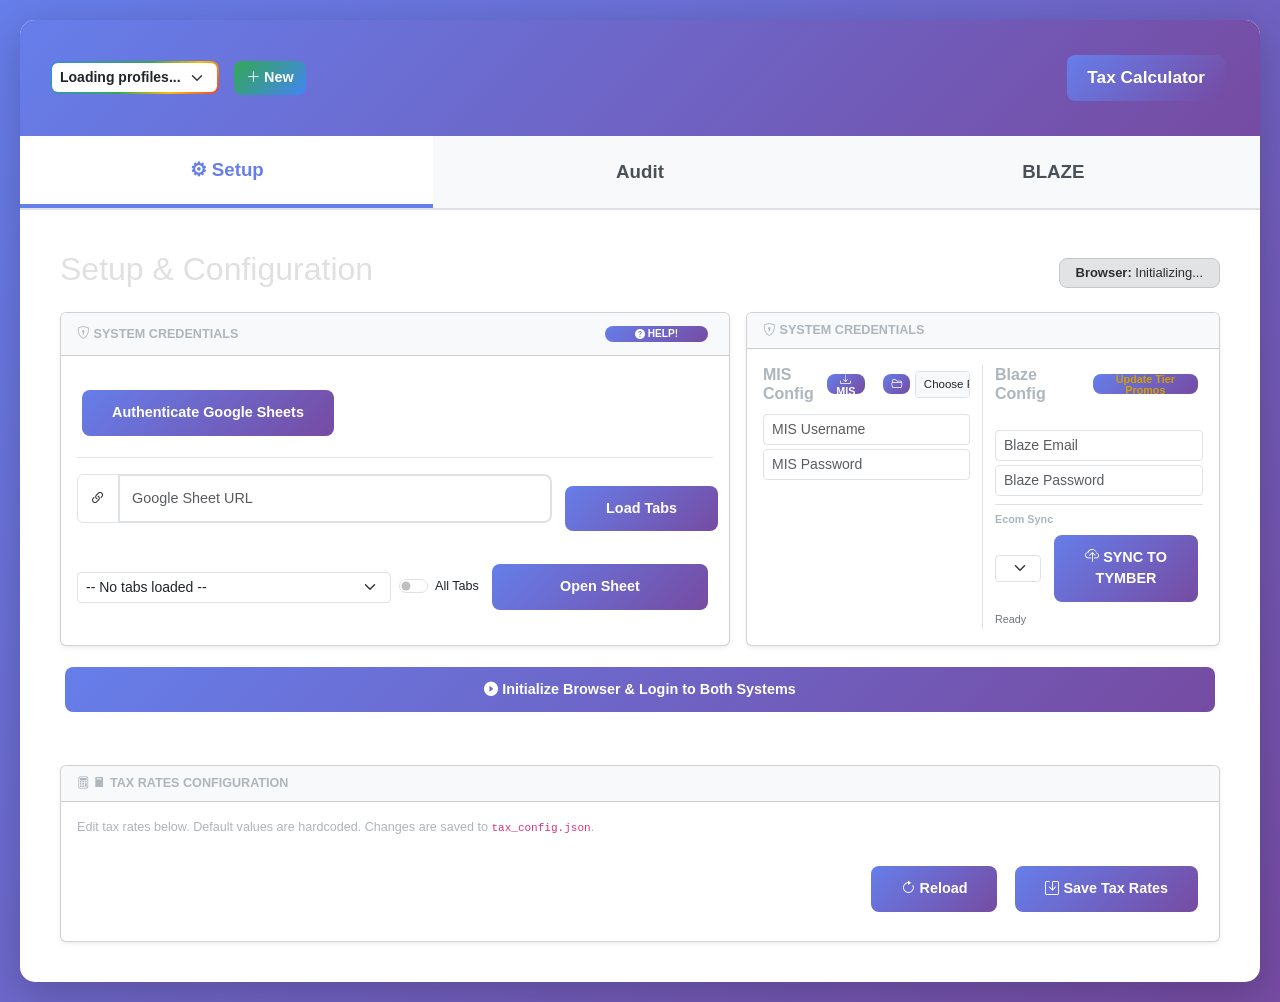
==== commit 4389f352: "Automated upload via uploader script v1.0" ====
--- a/templates/index.html
+++ b/templates/index.html
@@ -14,6 +14,174 @@
     <link rel="stylesheet" href="/static/css/components/preflight.css">
     <link rel="stylesheet" href="/static/css/components/audit.css">
     <link rel="stylesheet" href="/static/css/components/updown.css">
+    <!-- Blaze Tab Styles (extracted from monolith) -->
+    <style>
+        /* ── DETAIL MODAL ─────────────────────────────────── */
+        #detailModalBackdrop {
+            display: none; position: fixed; top: 0; left: 0;
+            width: 100%; height: 100%;
+            background-color: rgba(0,0,0,0.6); z-index: 9998;
+        }
+        #detailModal {
+            display: none; position: fixed; top: 50%; left: 50%;
+            transform: translate(-50%, -50%);
+            background: #1e1e2e;
+            color: white;
+            border-radius: 8px; box-shadow: 0 4px 20px rgba(0,0,0,0.5);
+            max-width: 600px; max-height: 80vh; overflow-y: auto;
+            z-index: 9999; padding: 20px;
+        }
+        #detailModal .modal-header {
+            border-bottom: 2px solid #0066cc;
+            padding-bottom: 15px; margin-bottom: 20px; position: relative;
+        }
+        #detailModal .modal-title { font-size: 1.5rem; font-weight: bold; color: white; margin-bottom: 5px; }
+        #detailModal .modal-id   { font-size: 0.9rem; color: #aaa; margin-bottom: 5px; }
+        #detailModal .modal-type { font-size: 1rem; color: #66aaff; font-weight: bold; }
+        #detailModal .close-btn {
+            position: absolute; top: 0; right: 0;
+            background: #dc3545; color: white; border: none;
+            border-radius: 50%; width: 30px; height: 30px;
+            cursor: pointer; font-size: 1.2rem; line-height: 1; font-weight: bold;
+        }
+        #detailModal .close-btn:hover { background: #c82333; }
+        #detailModal .modal-body { line-height: 1.6; color: white; }
+        #detailModal .section-header {
+            font-size: 1.1rem; font-weight: bold;
+            margin-top: 15px; margin-bottom: 10px;
+            padding-bottom: 5px; border-bottom: 1px solid #444;
+        }
+        #detailModal .data-row   { margin-bottom: 8px; padding-left: 10px; color: white; }
+        #detailModal .data-label { font-weight: bold; color: #ccc; }
+        #detailModal .data-value { color: white; }
+
+        /* ── SPIN ANIMATION ───────────────────────────────── */
+        @keyframes spin { from { transform: rotate(0deg); } to { transform: rotate(360deg); } }
+        .spin { animation: spin 1s linear infinite; display: inline-block; }
+
+        /* ── ZOMBIE TOGGLE ────────────────────────────────── */
+        .zombie-toggle-container {
+            display: flex; align-items: center; gap: 8px;
+            padding: 4px 8px; background: #f8f9fa;
+            border-radius: 6px; border: 1px solid #dee2e6;
+        }
+        .zombie-toggle-label { font-size: 0.8rem; font-weight: 600; color: #495057; white-space: nowrap; }
+        .zombie-toggle-switch { position: relative; width: 40px; height: 20px; }
+        .zombie-toggle-switch input { opacity: 0; width: 0; height: 0; }
+        .zombie-toggle-slider {
+            position: absolute; cursor: pointer; top: 0; left: 0; right: 0; bottom: 0;
+            background-color: #ccc; transition: 0.3s; border-radius: 20px;
+        }
+        .zombie-toggle-slider:before {
+            position: absolute; content: ""; height: 14px; width: 14px;
+            left: 3px; bottom: 3px; background-color: white; transition: 0.3s; border-radius: 50%;
+        }
+        .zombie-toggle-switch input:checked + .zombie-toggle-slider { background-color: #dc3545; }
+        .zombie-toggle-switch input:checked + .zombie-toggle-slider:before { transform: translateX(20px); }
+        #zombieCleanupBtn { transition: all 0.3s ease; }
+        #zombieCleanupBtn.cleanup-mode {
+            background: linear-gradient(135deg, #28a745 0%, #20c997 100%) !important;
+            border-color: #28a745 !important;
+        }
+
+        /* ── ZOMBIE MODAL ─────────────────────────────────── */
+        .zombie-modal-backdrop {
+            position: fixed; top: 0; left: 0; width: 100%; height: 100%;
+            background: rgba(0,0,0,0.6); z-index: 10000; display: none;
+        }
+        .zombie-modal {
+            position: fixed; top: 50%; left: 50%; transform: translate(-50%, -50%);
+            background: white; border-radius: 12px; padding: 25px;
+            width: 500px; max-width: 90%; z-index: 10001; display: none;
+            box-shadow: 0 10px 40px rgba(0,0,0,0.3);
+        }
+        .zombie-modal h3 { margin: 0 0 15px 0; color: #dc3545; display: flex; align-items: center; gap: 10px; }
+        .zombie-modal p  { color: #495057; line-height: 1.6; margin-bottom: 20px; }
+        .zombie-modal .btn-group-vertical { display: flex; flex-direction: column; gap: 10px; }
+        .zombie-modal .btn { padding: 12px 20px; font-weight: 600; border-radius: 8px; }
+        .zombie-progress-container {
+            margin-top: 15px; padding: 15px; background: #f8f9fa; border-radius: 8px; display: none;
+        }
+        .zombie-progress-bar { height: 8px; background: #e9ecef; border-radius: 4px; overflow: hidden; margin-bottom: 10px; }
+        .zombie-progress-fill { height: 100%; background: linear-gradient(90deg, #dc3545, #fd7e14); width: 0%; transition: width 0.3s ease; }
+        .zombie-progress-text { font-size: 0.85rem; color: #6c757d; text-align: center; }
+
+        /* ── DRAFT TOGGLE ─────────────────────────────────── */
+        .draft-toggle-container { display: flex; align-items: center; gap: 6px; }
+        .draft-toggle-label { font-size: 0.8rem; font-weight: 600; color: #fd7e14; }
+        .draft-toggle-switch { position: relative; width: 36px; height: 20px; }
+        .draft-toggle-switch input { opacity: 0; width: 0; height: 0; }
+        .draft-toggle-slider {
+            position: absolute; cursor: pointer; top: 0; left: 0; right: 0; bottom: 0;
+            background-color: #ccc; transition: .3s; border-radius: 20px;
+        }
+        .draft-toggle-slider:before {
+            position: absolute; content: ""; height: 14px; width: 14px;
+            left: 3px; bottom: 3px; background-color: white; transition: .3s; border-radius: 50%;
+        }
+        .draft-toggle-switch input:checked + .draft-toggle-slider { background-color: #fd7e14; }
+        .draft-toggle-switch input:checked + .draft-toggle-slider:before { transform: translateX(16px); }
+        .draft-checkbox-cell { width: 30px !important; text-align: center; vertical-align: middle; }
+        .draft-checkbox        { width: 18px; height: 18px; cursor: pointer; accent-color: #fd7e14; }
+        .draft-checkbox-header { width: 18px; height: 18px; cursor: pointer; accent-color: #fd7e14; }
+        #draftSelectedBtn { transition: all 0.3s ease; }
+        #draftSelectedBtn.has-selections { animation: pulse-orange 1.5s infinite; }
+        @keyframes pulse-orange {
+            0%, 100% { box-shadow: 0 0 0 0 rgba(253,126,20,0.4); }
+            50%       { box-shadow: 0 0 0 6px rgba(253,126,20,0); }
+        }
+
+        /* ── DRAFT MODAL ──────────────────────────────────── */
+        .draft-modal-backdrop {
+            display: none; position: fixed; top: 0; left: 0; width: 100%; height: 100%;
+            background: rgba(0,0,0,0.5); z-index: 9998;
+        }
+        .draft-modal {
+            display: none; position: fixed; top: 50%; left: 50%; transform: translate(-50%, -50%);
+            background: white; padding: 30px; border-radius: 12px;
+            box-shadow: 0 10px 50px rgba(0,0,0,0.3); z-index: 9999; max-width: 600px; width: 90%;
+        }
+        .draft-progress-container { display: none; margin-top: 20px; }
+        .draft-progress-bar  { height: 24px; background: #e9ecef; border-radius: 12px; overflow: hidden; }
+        .draft-progress-fill { height: 100%; background: linear-gradient(90deg, #fd7e14, #ffc107); width: 0%; transition: width 0.3s ease; }
+        .draft-progress-text { text-align: center; margin-top: 10px; font-weight: 500; color: #495057; }
+        .draft-review-table  { max-height: 400px; overflow-y: auto; }
+
+        /* ── HIDE INACTIVE TOGGLE ──────────────────────────── */
+        .inactive-toggle-container { display: flex; align-items: center; gap: 6px; margin-top: 6px; }
+        .inactive-toggle-label { font-size: 0.8rem; font-weight: 600; color: #6c757d; white-space: nowrap; }
+        .inactive-toggle-switch { position: relative; width: 40px; height: 20px; display: inline-block; }
+        .inactive-toggle-switch input { opacity: 0; width: 0; height: 0; }
+        .inactive-toggle-slider {
+            position: absolute; cursor: pointer; top: 0; left: 0; right: 0; bottom: 0;
+            background-color: #ccc; border-radius: 20px; transition: 0.3s;
+        }
+        .inactive-toggle-slider:before {
+            position: absolute; content: ""; height: 14px; width: 14px; left: 3px; bottom: 3px;
+            background-color: white; border-radius: 50%; transition: 0.3s;
+        }
+        .inactive-toggle-switch input:checked + .inactive-toggle-slider { background-color: #6c757d; }
+        .inactive-toggle-switch input:checked + .inactive-toggle-slider:before { transform: translateX(20px); }
+
+        /* ── PRICE CHECK ALL TOGGLE ────────────────────────── */
+        .price-check-toggle-container { display: flex; align-items: center; gap: 6px; margin-top: 6px; }
+        .price-check-toggle-label { font-size: 0.8rem; font-weight: 600; color: #0d6efd; white-space: nowrap; }
+        .price-check-toggle-switch { position: relative; width: 40px; height: 20px; display: inline-block; }
+        .price-check-toggle-switch input { opacity: 0; width: 0; height: 0; }
+        .price-check-toggle-slider {
+            position: absolute; cursor: pointer; top: 0; left: 0; right: 0; bottom: 0;
+            background-color: #ccc; border-radius: 20px; transition: 0.3s;
+        }
+        .price-check-toggle-slider:before {
+            position: absolute; content: ""; height: 14px; width: 14px; left: 3px; bottom: 3px;
+            background-color: white; border-radius: 50%; transition: 0.3s;
+        }
+        .price-check-toggle-switch input:checked + .price-check-toggle-slider { background-color: #0d6efd; }
+        .price-check-toggle-switch input:checked + .price-check-toggle-slider:before { transform: translateX(20px); }
+
+        /* ── MISC ─────────────────────────────────────────── */
+        #downloadFilteredBtn { display: none; }
+    </style>
 </head>
 <body>
 <div class="container-main">
@@ -802,6 +970,20 @@
                                     <i class="bi bi-funnel"></i> Download Filtered
                                 </button>
                             </div>
+                            <div class="inactive-toggle-container">
+                                <span class="inactive-toggle-label"><i class="bi bi-eye-slash"></i> Hide Inactive</span>
+                                <label class="inactive-toggle-switch">
+                                    <input type="checkbox" id="hideInactiveToggle">
+                                    <span class="inactive-toggle-slider"></span>
+                                </label>
+                            </div>
+                            <div class="price-check-toggle-container">
+                                <span class="price-check-toggle-label"><i class="bi bi-check2-circle"></i> Price Check - All</span>
+                                <label class="price-check-toggle-switch">
+                                    <input type="checkbox" id="priceCheckAllToggle" onchange="onPriceCheckAllChange()">
+                                    <span class="price-check-toggle-slider"></span>
+                                </label>
+                            </div>
                             <div class="mt-2 d-flex gap-2 align-items-center">
                                 <div class="zombie-toggle-container">
                                     <span class="zombie-toggle-label"> Zombie</span>
@@ -1676,4 +1858,4 @@
     <script src="/static/js/components/validation-banner.js"></script>
     <script src="/static/js/components/datatables-init.js"></script>
 
-</html>
+</html>
